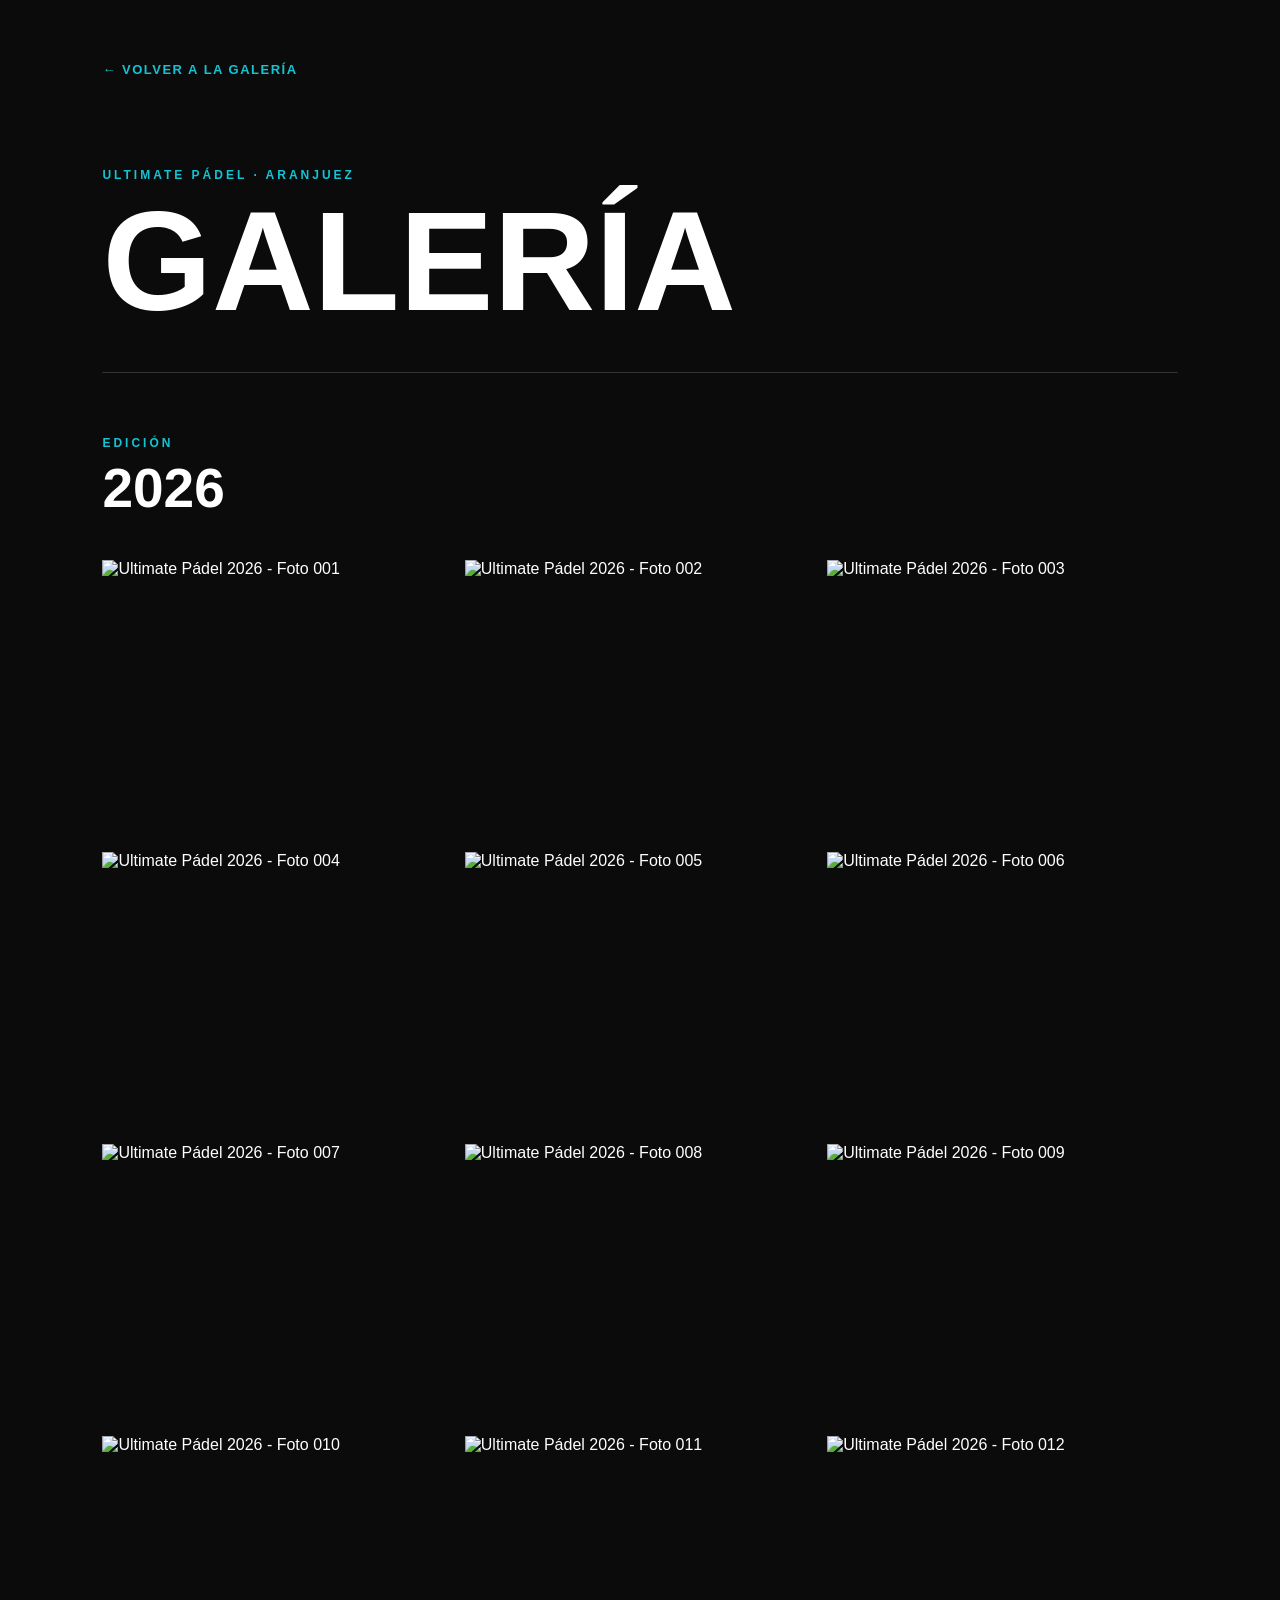
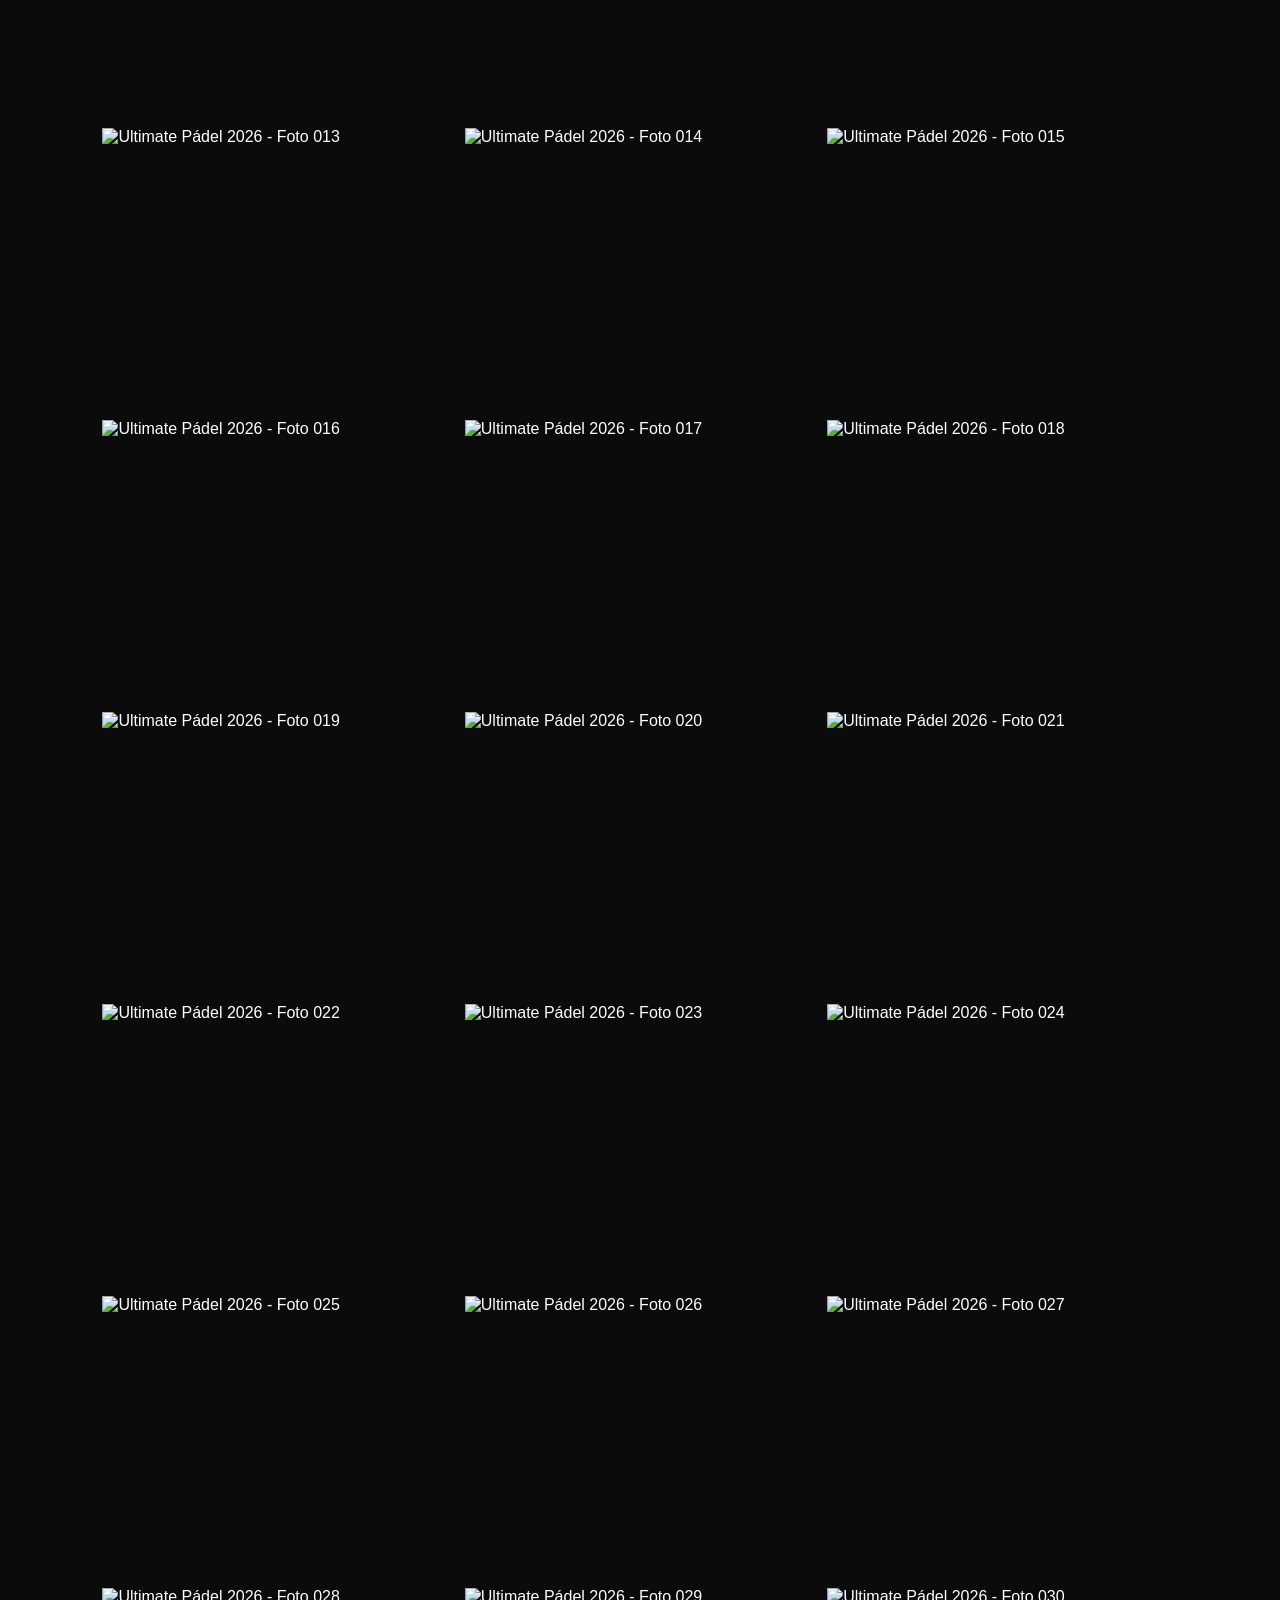
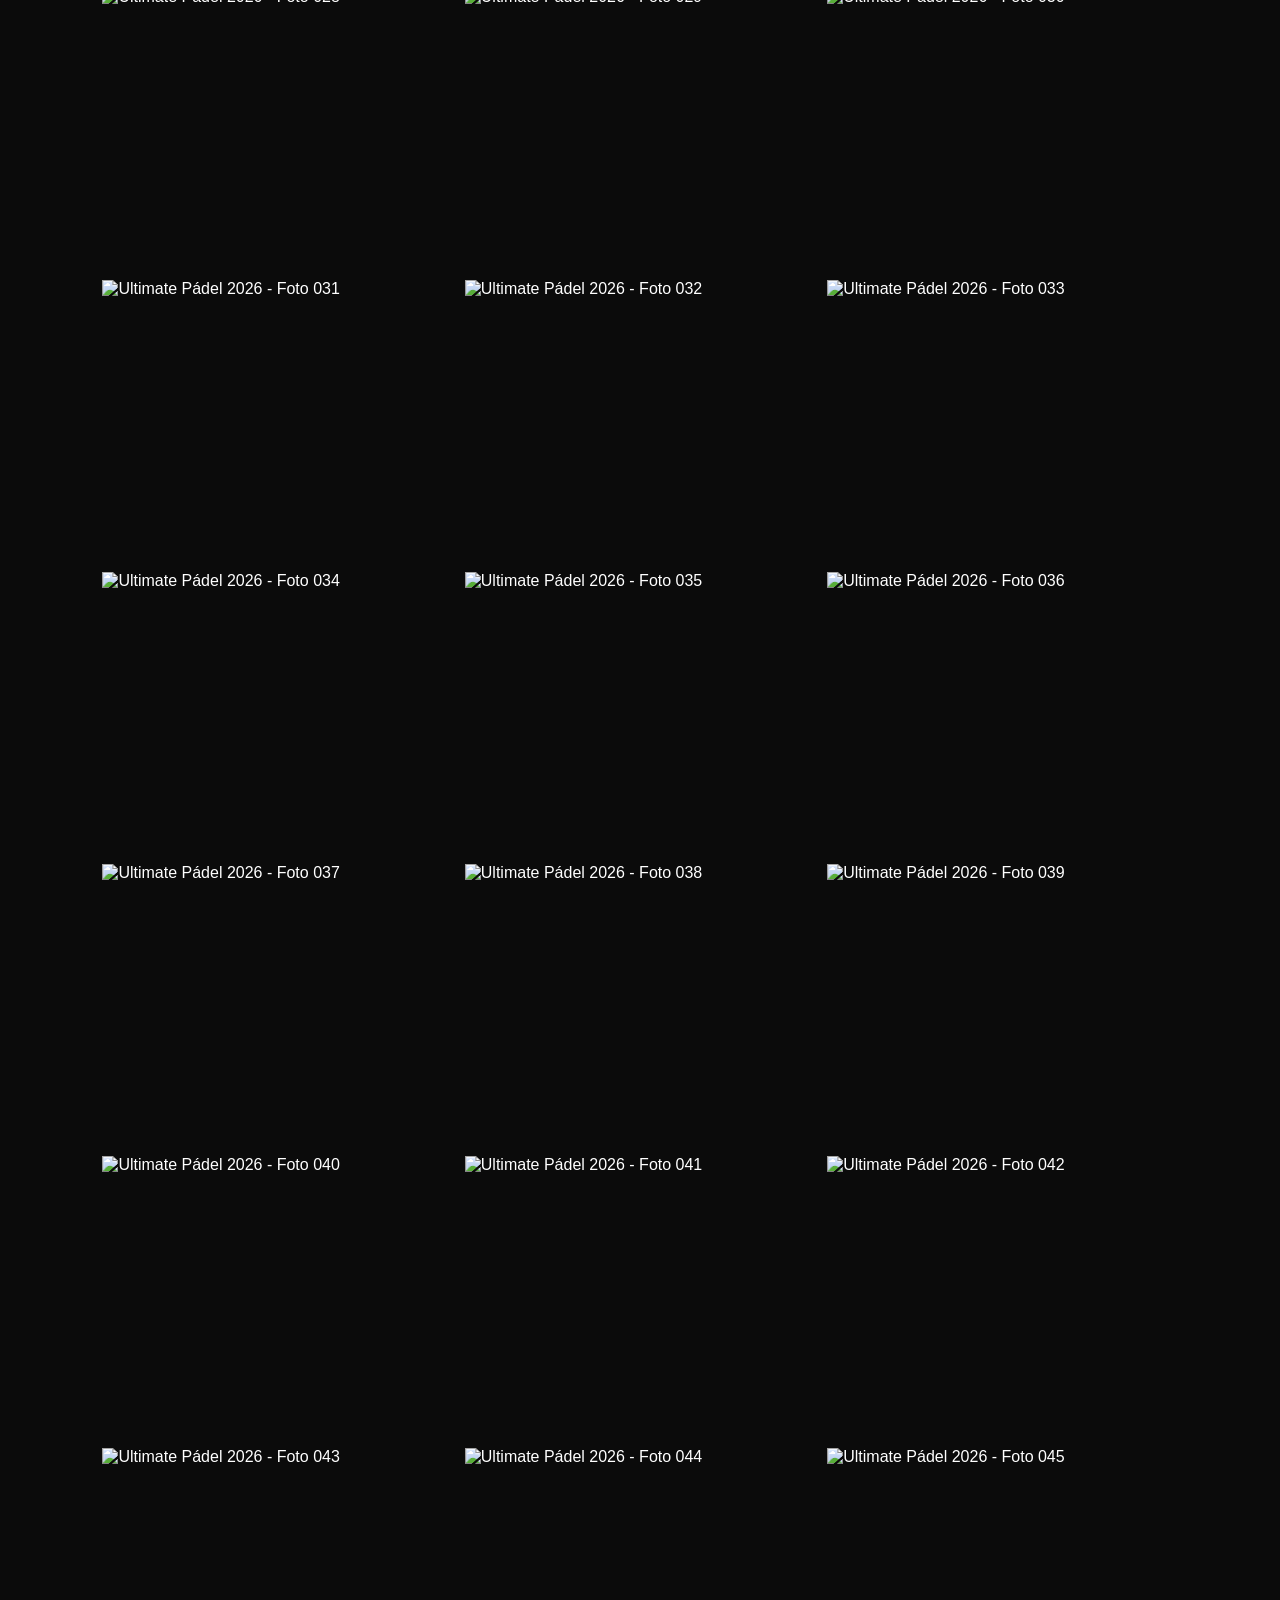
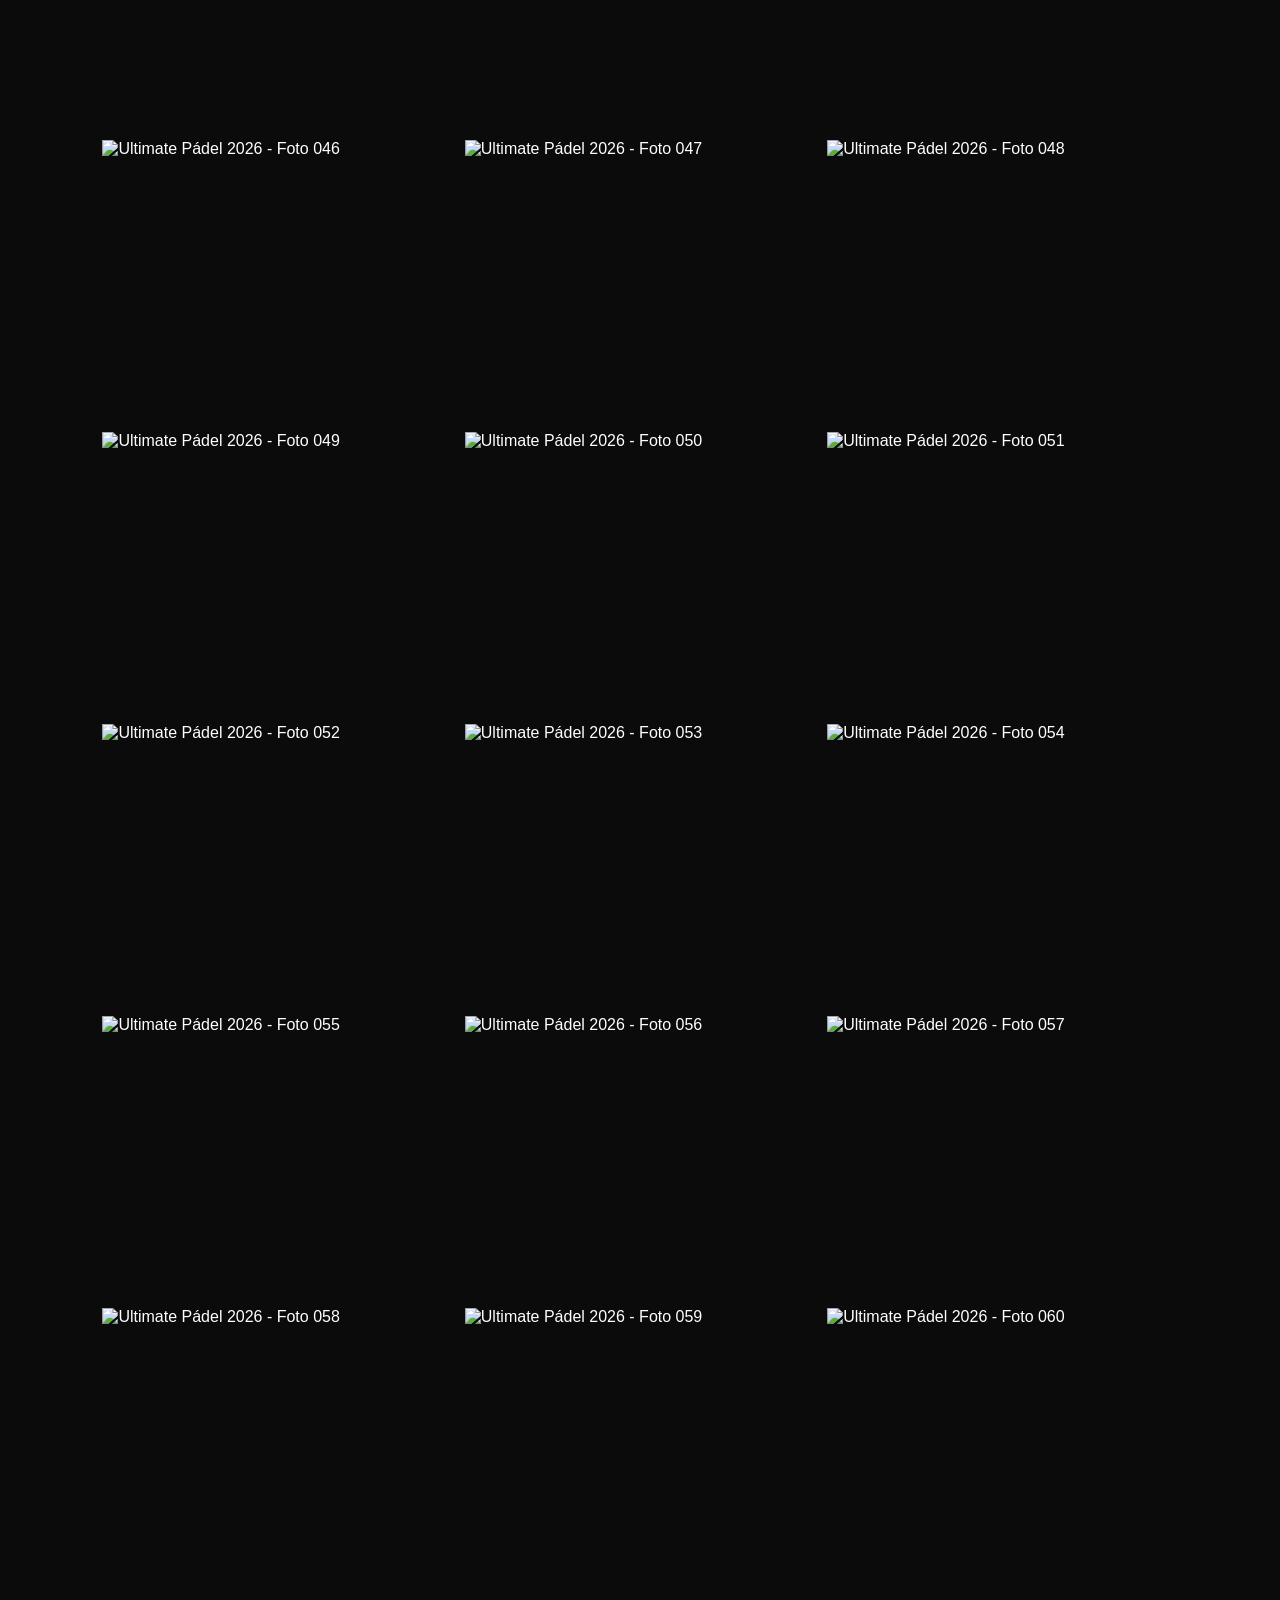
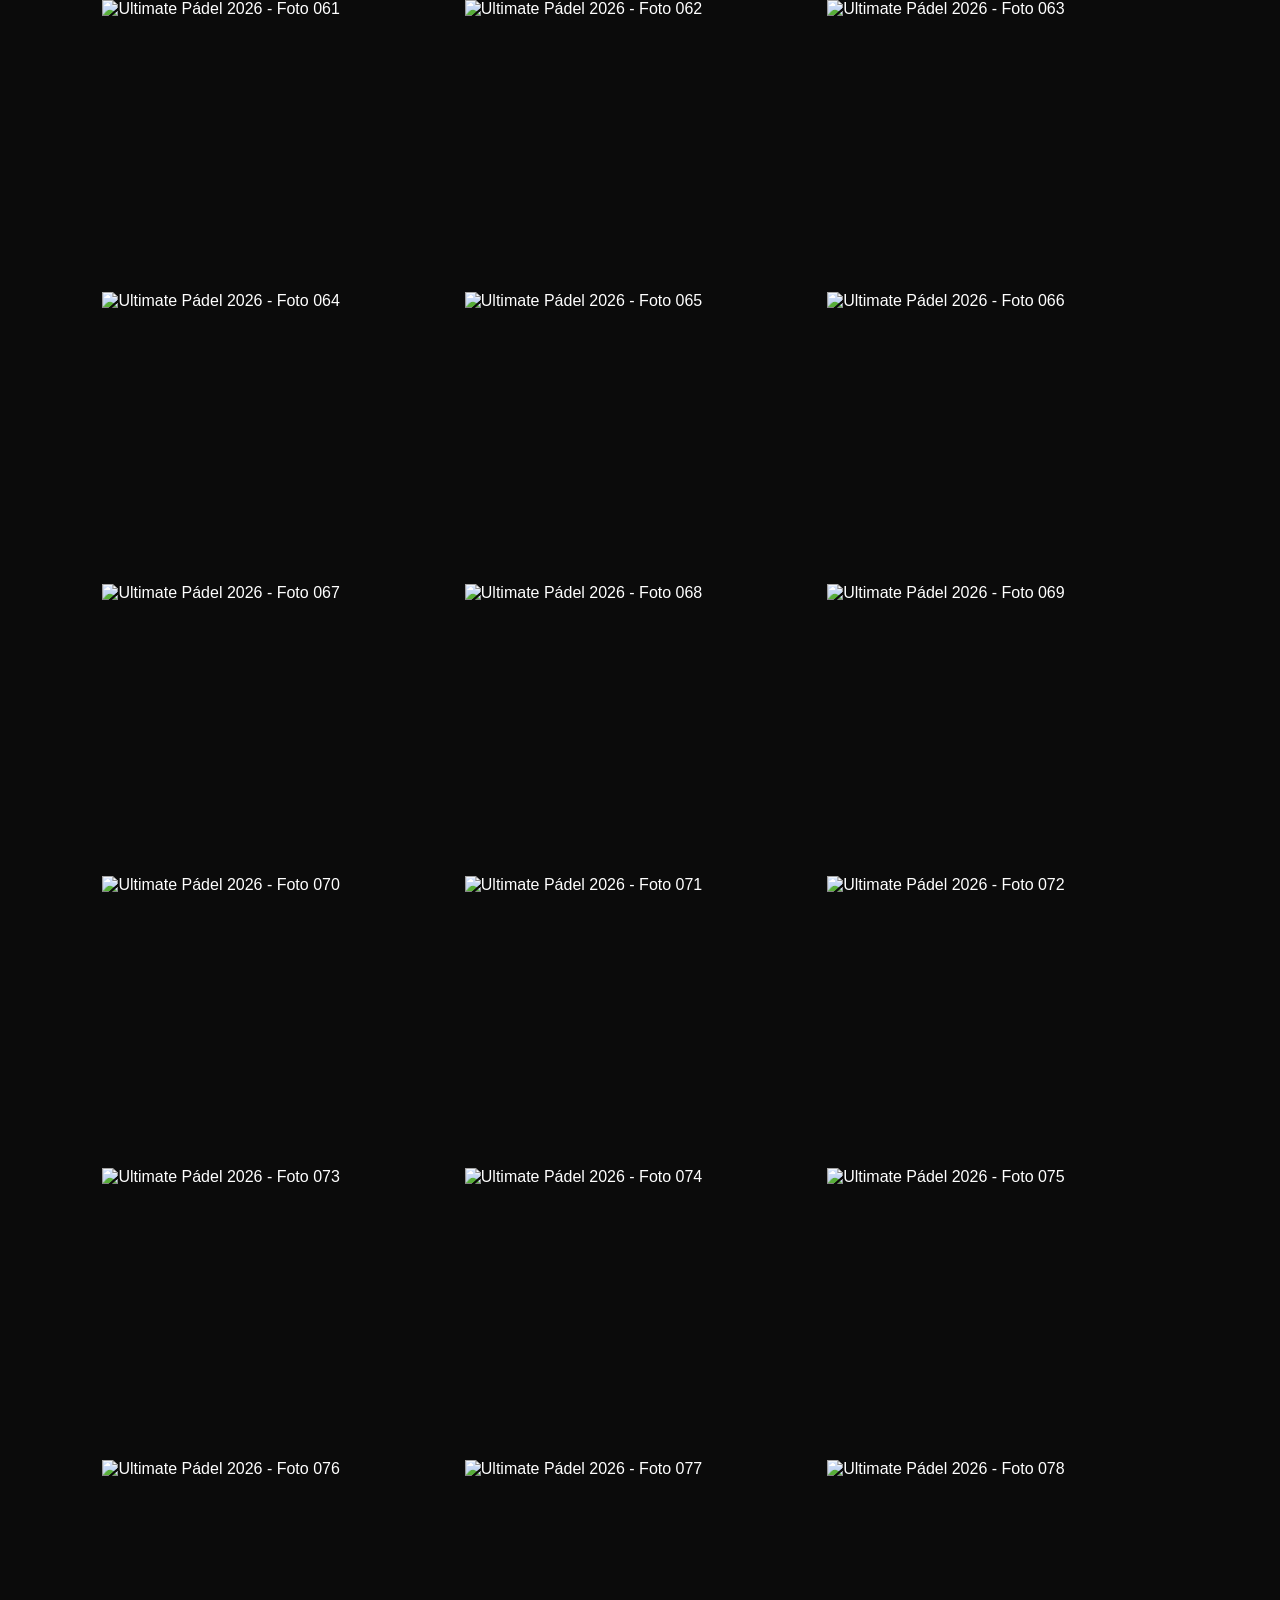
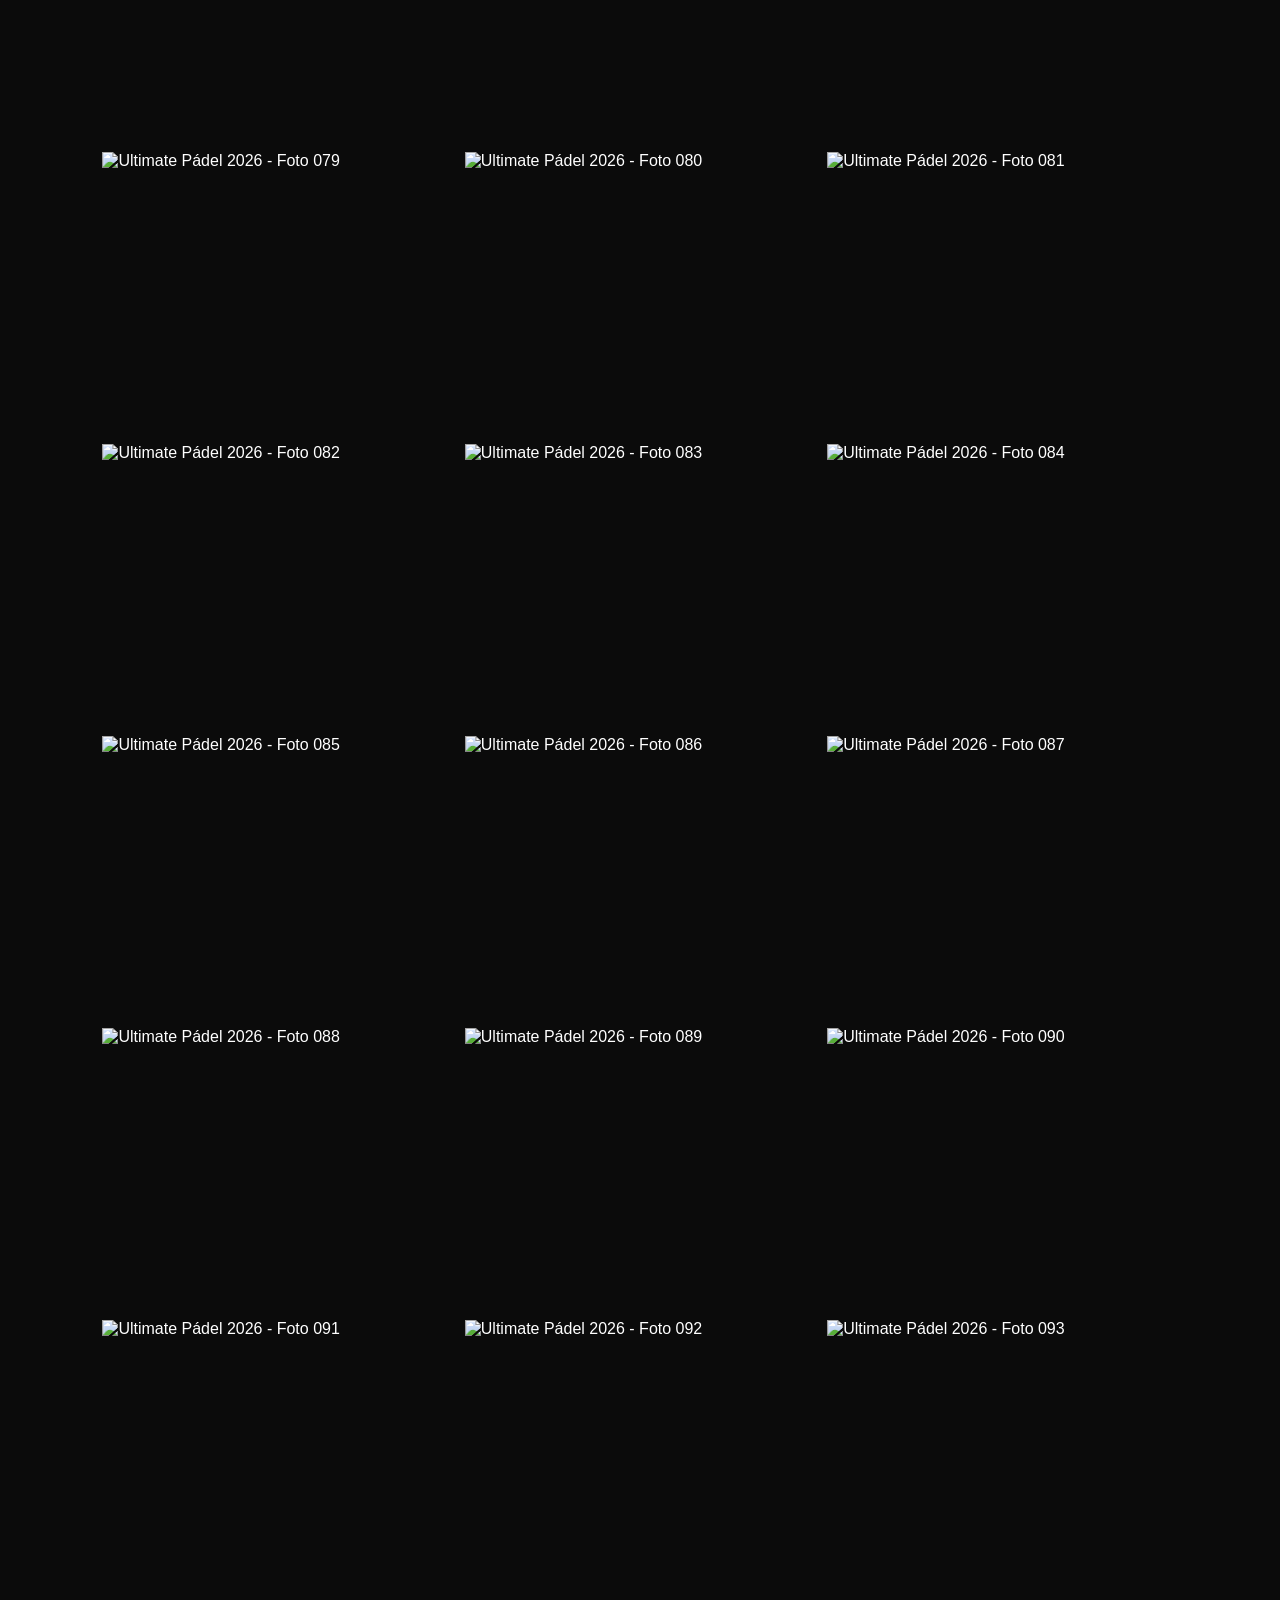
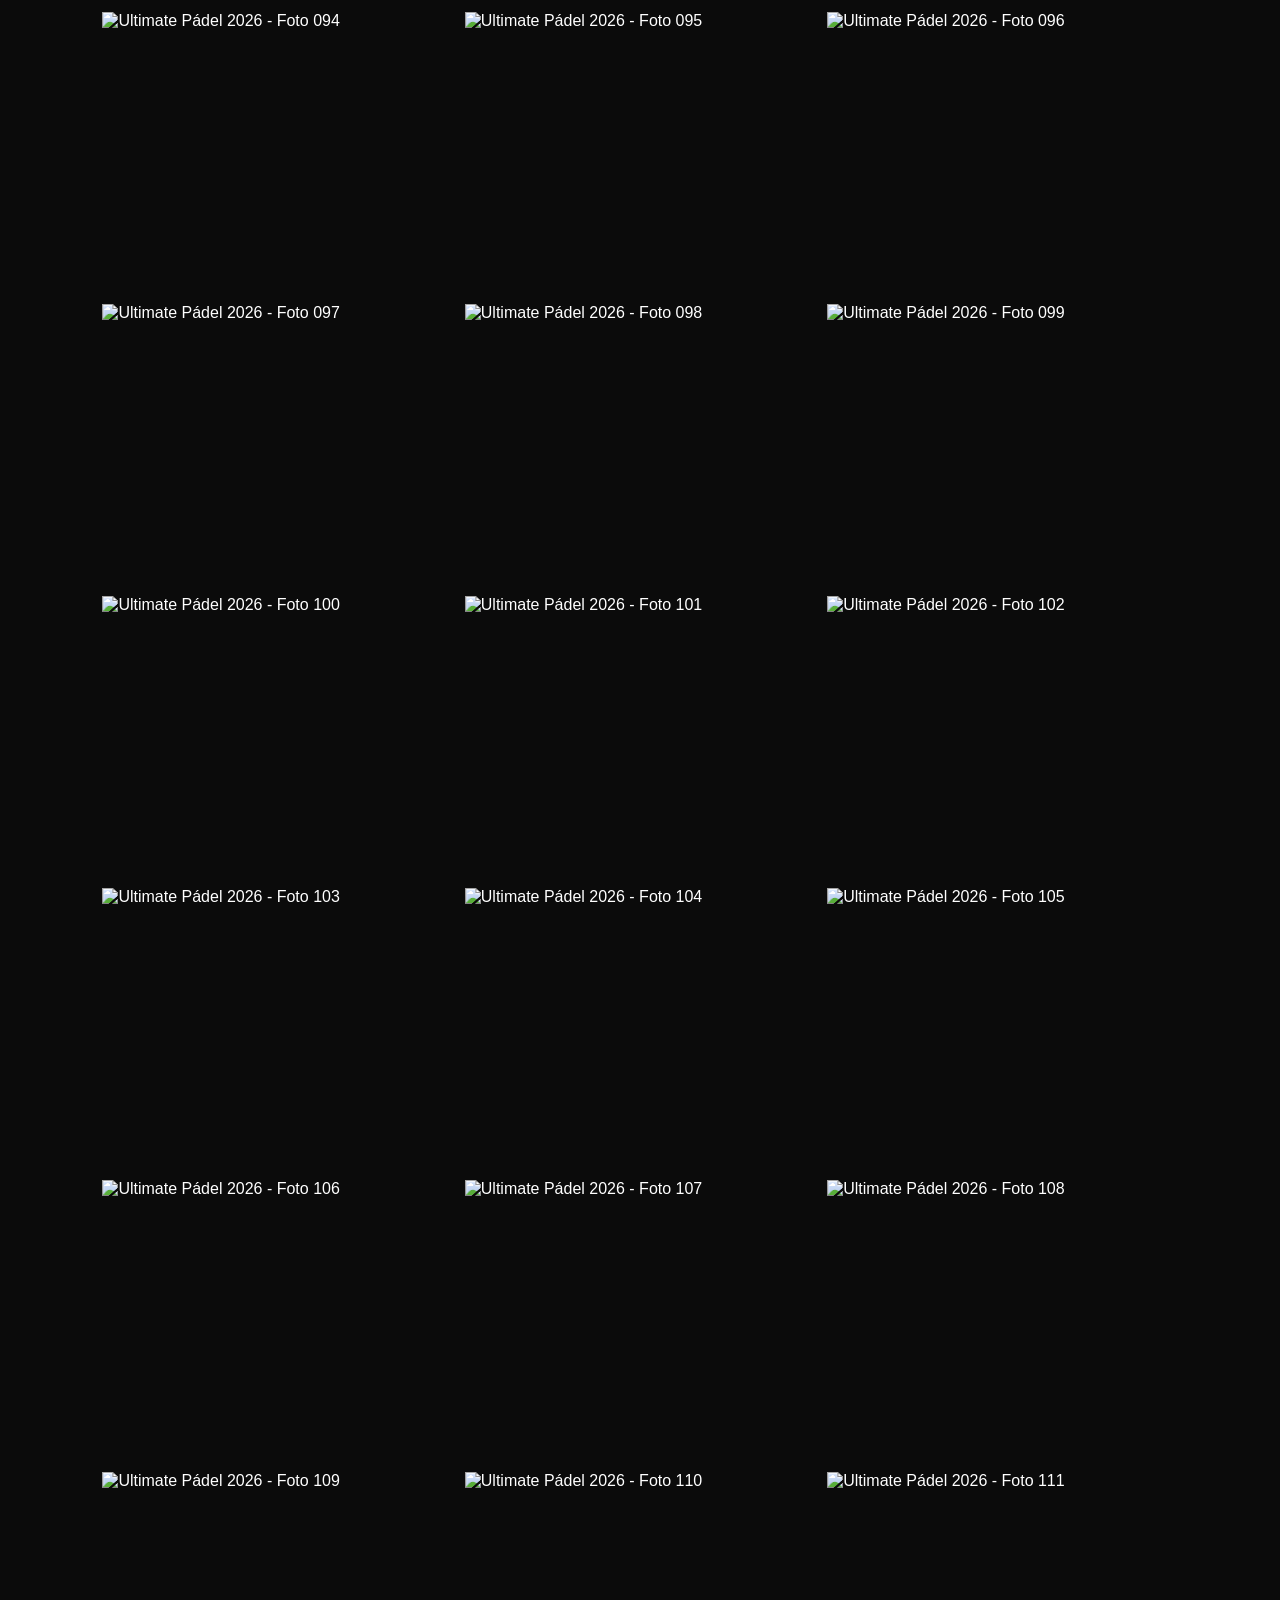
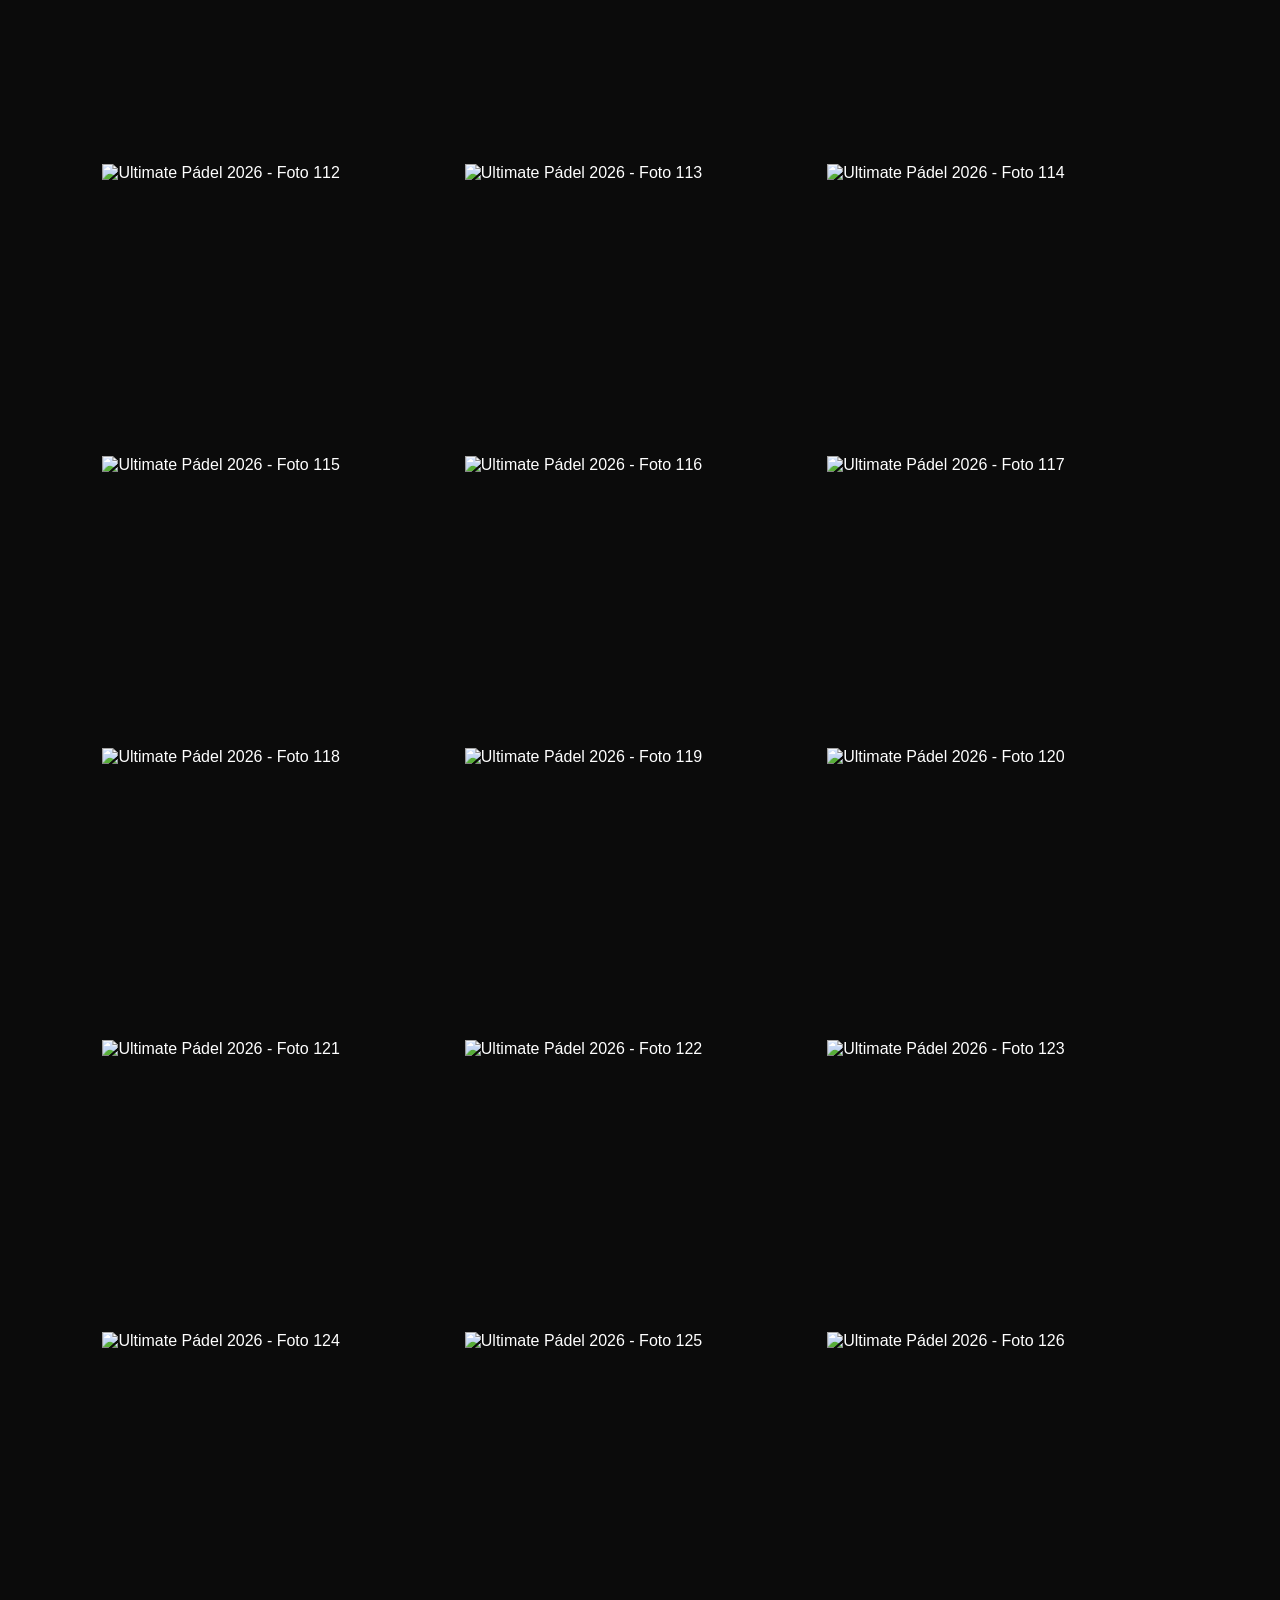
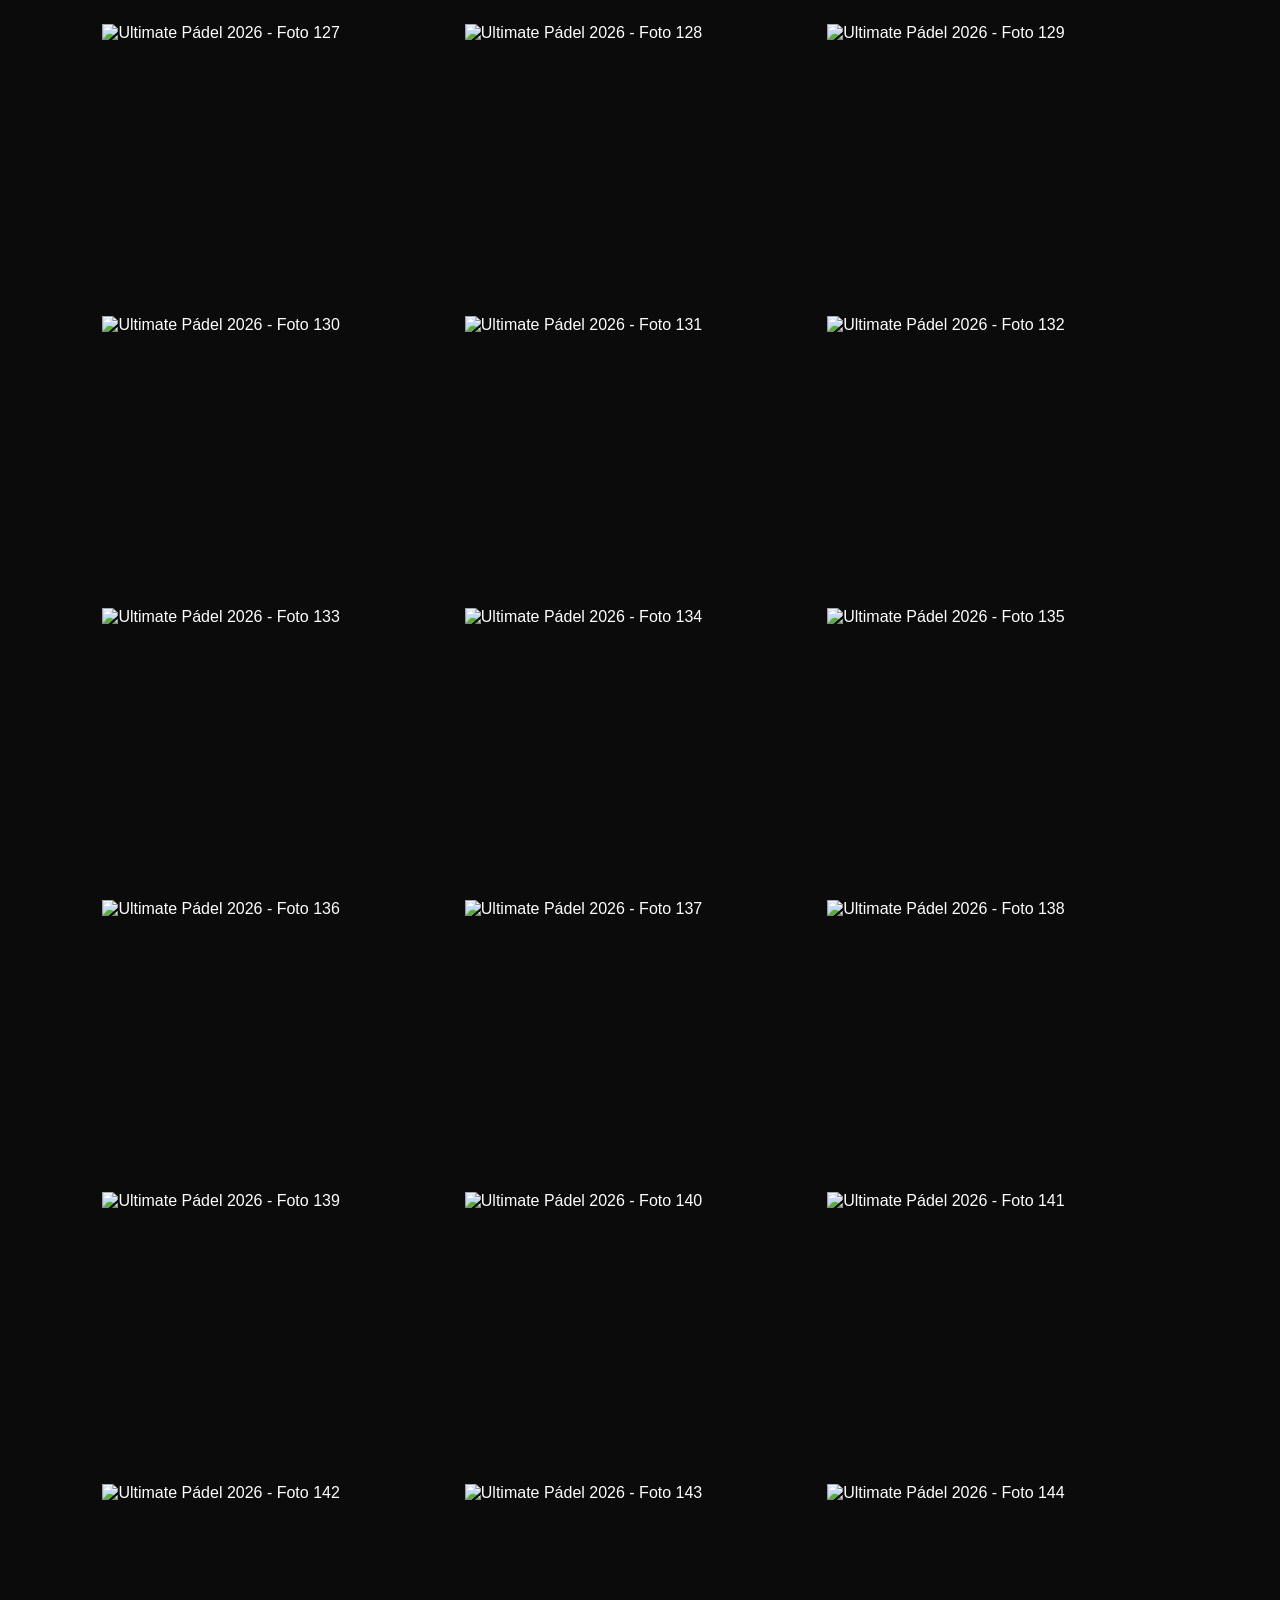
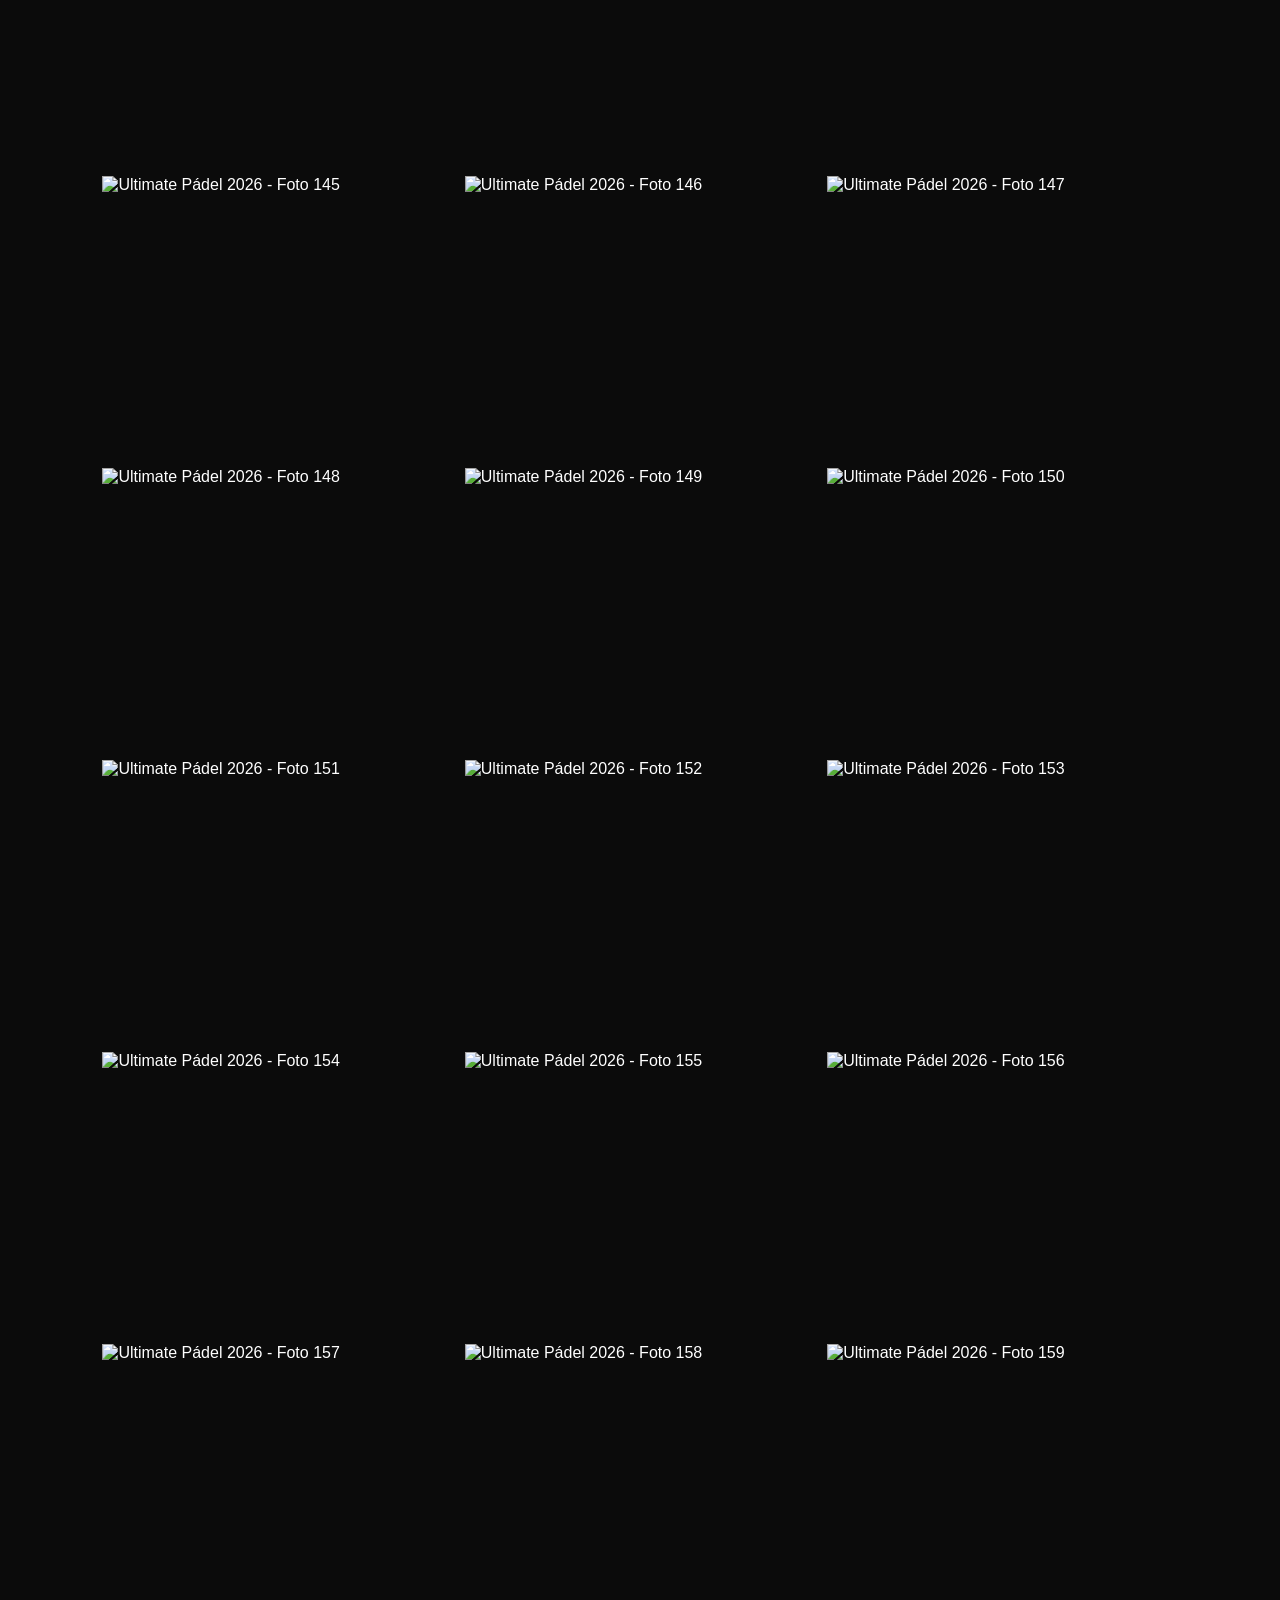
==== galeria.html @ c3786637 "Add files via upload" ====
<!DOCTYPE html>
<html lang="es">

<head>
	<meta charset="UTF-8">
	<meta name="viewport" content="width=device-width, initial-scale=1.0">
	<title>Galería | Ultimate Pádel</title>
	<link rel="stylesheet" href="style.css">
</head>

<body>

	<section class="gallery-page">

		<a href="index.html#galeria" class="gallery-back">
			← VOLVER A LA GALERÍA
		</a>

		<div class="gallery-page-header">
			<p>ULTIMATE PÁDEL · ARANJUEZ</p>
			<h1>GALERÍA</h1>
		</div>

		<div class="gallery-edition">
			<span>EDICIÓN</span>
			<h2>2026</h2>
		</div>
<div class="gallery-full-grid" id="gallery-full-grid"></div>

</div>
	</section>
<div class="lightbox" id="lightbox">
    <span class="lightbox-close">&times;</span>
    <button class="lightbox-prev">‹</button>
    <img id="lightbox-img" src="" alt="Ultimate Pádel">
    <button class="lightbox-next">›</button>
</div>
<script>
	const galleryGrid = document.getElementById("gallery-full-grid");

for (let i = 1; i <= 258; i++) {
	if (i === 253) continue;
    const numero = String(i).padStart(3, "0");

    const foto = document.createElement("div");
    foto.className = "gallery-full-photo";

    foto.innerHTML = `
        <img src="images/galeria-2026/UP-${numero}.jpg"
             alt="Ultimate Pádel 2026 - Foto ${numero}">
    `;

    galleryGrid.appendChild(foto);
}
    const lightbox = document.getElementById("lightbox");
    const lightboxImg = document.getElementById("lightbox-img");
    const galleryImages = document.querySelectorAll(".gallery-full-photo img");
    const closeLightbox = document.querySelector(".lightbox-close");
const prevButton = document.querySelector(".lightbox-prev");
const nextButton = document.querySelector(".lightbox-next");
let currentIndex = 0;
    galleryImages.forEach((img, index) => {
    img.addEventListener("click", () => {
        currentIndex = index;
        lightboxImg.src = img.src;
        lightbox.style.display = "flex";
    });
});

prevButton.addEventListener("click", () => {
    currentIndex = (currentIndex - 1 + galleryImages.length) % galleryImages.length;
    lightboxImg.src = galleryImages[currentIndex].src;
});

nextButton.addEventListener("click", () => {
    currentIndex = (currentIndex + 1) % galleryImages.length;
    lightboxImg.src = galleryImages[currentIndex].src;
});

    closeLightbox.addEventListener("click", () => {
        lightbox.style.display = "none";
    });

    lightbox.addEventListener("click", (e) => {
        if (e.target === lightbox) {
            lightbox.style.display = "none";
        }
    });
	document.addEventListener("keydown", (e) => {
    if (lightbox.style.display !== "flex") return;

    if (e.key === "ArrowLeft") {
        currentIndex = (currentIndex - 1 + galleryImages.length) % galleryImages.length;
        lightboxImg.src = galleryImages[currentIndex].src;
    }

    if (e.key === "ArrowRight") {
        currentIndex = (currentIndex + 1) % galleryImages.length;
        lightboxImg.src = galleryImages[currentIndex].src;
    }

    if (e.key === "Escape") {
        lightbox.style.display = "none";
    }
});
</script>
</body>
</html>
---- style.css ----
* {
	margin: 0;
	padding: 0;
	box-sizing: border-box;
}

html {
	scroll-behavior: smooth;
}

body {
	font-family: Arial, Helvetica, sans-serif;
	background: #0b0b0b;
	color: white;
}

/* MENÚ */

.navbar {
	position: absolute;
	top: 0;
	left: 0;
	width: 100%;
	height: 90px;

	display: flex;
	align-items: center;
	justify-content: space-between;

	padding: 0 6%;

	z-index: 10;
}

.brand img {
    width: 260px;
    height: auto;
    display: block;
    transform: translateY(17px);
}

nav {
	display: flex;
	align-items: center;
	gap: 30px;
}

nav a {
	color: white;
	text-decoration: none;
	font-size: 14px;
	font-weight: 600;
	transition: 0.25s;
}

nav a:hover {
	color: #13c4d4;
}

/* PORTADA */

.hero {
	min-height: 100vh;

	display: flex;
	align-items: center;

	padding: 120px 8% 70px;

background:
    linear-gradient(
        90deg,
        rgba(0,0,0,0.96) 0%,
        rgba(0,0,0,0.85) 35%,
        rgba(0,0,0,0.35) 65%,
        rgba(0,0,0,0.10) 100%
    ),
    url("images/UP-027.jpg");

background-size: cover;
background-position: center 15%;
background-repeat: no-repeat;

}

.hero-content {
	max-width: 850px;
}

.edition {
	color: #13c4d4;
	font-size: 15px;
	font-weight: 800;
	letter-spacing: 4px;

	margin-bottom: 25px;
}

.hero h1 {
	font-size: clamp(60px, 7vw, 105px);
	line-height: 0.88;

	font-weight: 900;
	letter-spacing: -5px;

	margin-bottom: 35px;
}

.subtitle {
	font-size: 21px;
	line-height: 1.5;

	color: #d9d9d9;

	max-width: 570px;

	margin-bottom: 40px;
}

/* BOTONES */

.hero-buttons {
	display: flex;
	gap: 15px;
}

.button {
	display: inline-block;

	padding: 17px 27px;

	text-decoration: none;
	font-size: 13px;
	font-weight: 800;
	letter-spacing: 1px;

	transition: 0.25s;
}

.primary {
	background: #13c4d4;
	color: #071113;
}

.primary:hover {
	background: white;
}

.secondary {
	border: 1px solid rgba(255,255,255,0.5);
	color: white;
}

.secondary:hover {
	background: white;
	color: black;
}
/* PRÓXIMO TORNEO */

.next-tournament {
    background: #13c4d4;
    color: #071113;

    padding: 100px 8%;

    display: grid;
    grid-template-columns: 1.2fr 1fr;
    gap: 100px;
    align-items: end;
}

.section-label {
    font-size: 14px;
    font-weight: 800;
    letter-spacing: 4px;
    margin-bottom: 20px;
}

.tournament-heading h2 {
    font-size: clamp(50px, 5vw, 80px);
    line-height: 0.9;
    letter-spacing: -4px;
    font-weight: 900;
}

.tournament-info {
    border-top: 2px solid #071113;
}

.info-item {
    padding: 22px 0;
    border-bottom: 1px solid rgba(7, 17, 19, 0.35);

    display: flex;
    justify-content: space-between;
    gap: 30px;
}

.info-item span {
    font-size: 12px;
    font-weight: 800;
    letter-spacing: 2px;
}

.info-item strong {
    font-size: 15px;
    text-align: right;
}

.tournament-button {
    margin-top: 30px;
    background: #071113;
    color: white;
}

.tournament-button:hover {
    background: white;
    color: #071113;
}
/* EL TORNEO */

.about {
    background: #0b0b0b;
    color: white;

    padding: 110px 8%;

    display: grid;
    grid-template-columns: 180px 1fr;
    gap: 60px;
}

.about-number {
    border-top: 1px solid #444;
    padding-top: 20px;
}

.about-number span {
    color: #13c4d4;
    font-size: 14px;
    font-weight: 800;
    letter-spacing: 2px;
}

.about-content {
    max-width: 1050px;
}

.about-label {
    color: #13c4d4;
    font-size: 14px;
    font-weight: 800;
    letter-spacing: 4px;
    margin-bottom: 25px;
}

.about-content h2 {
    font-size: clamp(55px, 7vw, 105px);
    line-height: 0.88;
    letter-spacing: -4px;
    font-weight: 900;
    margin-bottom: 45px;
}

.about-text {
    max-width: 650px;
    font-size: 20px;
    line-height: 1.6;
    color: #bdbdbd;
}
/* CATEGORÍAS */

.categories {
    background: #f2f2f2;
    color: #0b0b0b;
    padding: 110px 8%;
}

.categories-header {
    max-width: 1100px;
}

.categories .section-label {
    color: #13c4d4;
    margin-bottom: 25px;
}

.categories-header h2 {
    font-size: clamp(55px, 7vw, 105px);
    line-height: 0.9;
    letter-spacing: -4px;
    font-weight: 900;
}
.category-grid {
    display: grid;
    grid-template-columns: repeat(3, 1fr);
    margin-top: 70px;
    border-top: 1px solid #bdbdbd;
}

.category-card {
    min-height: 280px;
    padding: 30px;

    display: flex;
    flex-direction: column;
    justify-content: space-between;

    border-right: 1px solid #bdbdbd;

    transition: 0.3s ease;
}

.category-card:first-child {
    border-left: 1px solid #bdbdbd;
}

.category-card > span {
    font-size: 13px;
    font-weight: 800;
    color: #13c4d4;
}

.category-card h3 {
    font-size: clamp(38px, 4vw, 65px);
    font-weight: 900;
    letter-spacing: -2px;
}

.category-card p {
    font-size: 12px;
    font-weight: 800;
    letter-spacing: 2px;
    color: #777;
}

.category-card:hover {
    background: #13c4d4;
    color: #071113;
    transform: translateY(-8px);
}

.category-card:hover > span,
.category-card:hover p {
    color: #071113;
}
.category-image {
    width: 100%;
    height: 260px;
    overflow: hidden;
    margin: 25px 0;
}

.category-image img {
    width: 100%;
    height: 100%;
    object-fit: cover;
    display: block;
    transition: transform 0.4s ease;
}

.category-card:hover .category-image img {
    transform: scale(1.05);
}
/* FORMATO DEL TORNEO */

.format {
    background: #0b0b0b;
    color: white;
    padding: 110px 8%;
}

.format-header {
    margin-bottom: 70px;
}

.format .section-label {
    color: #13c4d4;
    margin-bottom: 25px;
}

.format-header h2 {
    font-size: clamp(55px, 6vw, 95px);
    line-height: 0.9;
    letter-spacing: -4px;
    font-weight: 900;
}

.format-steps {
    display: grid;
    grid-template-columns: repeat(4, 1fr);
    border-top: 1px solid #444;
}

.format-step {
    min-height: 280px;
    padding: 30px 25px;
    border-right: 1px solid #444;
}

.format-step:first-child {
    border-left: 1px solid #444;
}

.format-step > span {
    display: block;
    color: #13c4d4;
    font-size: 13px;
    font-weight: 800;
    margin-bottom: 80px;
}

.format-step h3 {
    font-size: 25px;
    font-weight: 900;
    margin-bottom: 18px;
}

.format-step p {
    color: #aaa;
    font-size: 15px;
    line-height: 1.6;
    max-width: 250px;
}

.format-step {
    transition: 0.3s ease;
}

.format-step:hover {
    background: #13c4d4;
    color: #071113;
}

.format-step:hover > span,
.format-step:hover p {
    color: #071113;
}
/* GALERÍA */

.gallery {
    background: #13c4d4;
    color: #071113;
    padding: 110px 8%;
}

.gallery-header {
    max-width: 1100px;
    margin-bottom: 70px;
}

.gallery .section-label {
    color: #071113;
    margin-bottom: 25px;
}

.gallery-header h2 {
    font-size: clamp(55px, 7vw, 105px);
    line-height: 0.9;
    letter-spacing: -4px;
    font-weight: 900;
}
.gallery-grid {
    display: grid;
    grid-template-columns: repeat(4, 1fr);
    grid-template-rows: 280px 280px;
    gap: 12px;
}

.gallery-photo {
    overflow: hidden;
}

.gallery-photo-main {
    grid-column: span 2;
    grid-row: span 2;
}

.gallery-photo img {
    width: 100%;
    height: 100%;
    object-fit: cover;
    display: block;
    transition: transform 0.5s ease;
}

.gallery-photo:hover img {
    transform: scale(1.04);
}
.gallery-photo:nth-child(1) img {
    object-position: 60% 20%;
}
.gallery-more {
    display: flex;
    justify-content: flex-end;
    margin-top: 30px;
}

.gallery-more a {
    color: white;
    text-decoration: none;
    font-size: 14px;
    font-weight: 800;
    letter-spacing: 1.5px;
    border-bottom: 2px solid #13c4d4;
    padding-bottom: 6px;
    transition: 0.3s ease;
}

.gallery-more a:hover {
    color: #13c4d4;
}
/* RESULTADOS */

.results {
    background: #f2f2f2;
    color: #0b0b0b;
    padding: 110px 8%;
}

.results-header {
    max-width: 1100px;
}

.results .section-label {
    color: #13c4d4;
    margin-bottom: 25px;
}

.results-header h2 {
    font-size: clamp(55px, 7vw, 105px);
    line-height: 0.9;
    letter-spacing: -4px;
    font-weight: 900;
}
.edition-list {
    margin-top: 70px;
    border-top: 1px solid #bdbdbd;
}

.edition-card {
    min-height: 150px;
    padding: 30px;

    display: grid;
    grid-template-columns: 180px 1fr 80px;
    align-items: center;

    border-bottom: 1px solid #bdbdbd;
    transition: 0.3s ease;
    cursor: pointer;
}

.edition-year {
    color: #13c4d4;
    font-size: 18px;
    font-weight: 900;
}

.edition-name h3 {
    font-size: 32px;
    font-weight: 900;
    margin-bottom: 6px;
}

.edition-name p {
    font-size: 12px;
    font-weight: 800;
    letter-spacing: 2px;
    color: #777;
}

.edition-arrow {
    font-size: 40px;
    text-align: right;
    transition: 0.3s ease;
}

.edition-card:hover {
    background: #13c4d4;
}

.edition-card:hover .edition-year,
.edition-card:hover .edition-name p {
    color: #071113;
}

.edition-card:hover .edition-arrow {
    transform: translateX(8px);
}
/* PATROCINADORES */

.sponsors {
    background: #0b0b0b;
    color: white;
    padding: 110px 8%;
}

.sponsors-header {
    max-width: 1100px;
}

.sponsors .section-label {
    color: #13c4d4;
    margin-bottom: 25px;
}

.sponsors-header h2 {
    font-size: clamp(55px, 7vw, 105px);
    line-height: 0.9;
    letter-spacing: -4px;
    font-weight: 900;
}
/* CONTACTO */

.contact {
    background: #13c4d4;
    color: #071113;
    padding: 110px 8% 40px;
}

.contact-content {
    margin-bottom: 120px;
}

.contact .section-label {
    color: #071113;
    margin-bottom: 25px;
}

.contact-content h2 {
    font-size: clamp(65px, 9vw, 135px);
    line-height: 0.85;
    letter-spacing: -5px;
    font-weight: 900;
    margin-bottom: 60px;
}

.contact-links {
    display: flex;
    gap: 50px;
}

.contact-links a {
    color: #071113;
    text-decoration: none;
    font-size: 18px;
    font-weight: 900;
    padding-bottom: 8px;
    border-bottom: 2px solid #071113;
    transition: 0.3s ease;
}

.contact-links a:hover {
    color: white;
    border-color: white;
}

.contact-footer {
    padding-top: 25px;
    border-top: 1px solid rgba(7, 17, 19, 0.4);

    display: flex;
    justify-content: space-between;

    font-size: 12px;
    font-weight: 800;
    letter-spacing: 2px;
}
.sponsors-grid {
    display: grid;
    grid-template-columns: repeat(4, 1fr);
    margin-top: 70px;
    border-top: 1px solid #333;
    border-left: 1px solid #333;
}

.sponsor-logo {
    height: 190px;
overflow: hidden;
    display: flex;
    align-items: center;
    justify-content: center;

    padding: 35px;

    border-right: 1px solid #333;
    border-bottom: 1px solid #333;

    transition: 0.3s ease;
	cursor: pointer;
}

.sponsor-logo img {
    width: 100%;
    height: 600px;
    object-fit: contain;
    display: block;
}
.sponsor-logo a {
    width: 100%;
    display: flex;
    justify-content: center;
    align-items: center;
}
.sponsor-alsacor img,
.sponsor-fysol img,
.sponsor-marqueta img,
.sponsor-studio360 img {
    transform: scale(1.3);
}
.sponsor-bdp img {
    width: 75%;
}

.sponsor-autosae img {
    width: 65%;
}

.sponsor-logo:hover {
    background: #161616;
    transform: translateY(-5px);
	cursor: pointer;
}
/* PÁGINA PATROCINADOR */
.sponsor-page {
    min-height: 100vh;
    background: #0b0b0b;
    color: white;
    padding: 60px 8% 100px;
}

.sponsor-back {
    color: #13c4d4;
    text-decoration: none;
    font-size: 12px;
    font-weight: 800;
    letter-spacing: 2px;
}

.sponsor-page-header {
    margin-top: 70px;
    border-top: 1px solid #333;
    padding-top: 35px;
    position: relative;
    min-height: 580px;
}

.sponsor-page-header .section-label {
    color: #13c4d4;
}

.sponsor-page-logo {
    position: absolute;
    top: 20px;
    right: 0;
    width: 320px;
    height: 120px;
    display: flex;
    align-items: center;
    justify-content: center;
}

.sponsor-page-logo img {
    width: 100%;
    height: 600px;
    object-fit: contain;
}
.sponsor-info {
    border-top: 1px solid #333;
    margin-top: 30px;
    padding-top: 50px;

    display: grid;
    grid-template-columns: 1fr 1fr;
    gap: 100px;
}

.sponsor-info-title span {
    color: #13c4d4;
    font-size: 12px;
    font-weight: 800;
    letter-spacing: 3px;
}

.sponsor-info-title h1 {
    font-size: clamp(65px, 8vw, 125px);
    line-height: 0.9;
    letter-spacing: -5px;
    font-weight: 900;
    margin-top: 20px;
}

.sponsor-info-text {
    padding-top: 35px;
    max-width: 550px;
}

.sponsor-info-text p {
    color: #bdbdbd;
    font-size: 19px;
    line-height: 1.7;
    margin-bottom: 40px;
}

.sponsor-website {
    color: white;
    text-decoration: none;
    font-size: 14px;
    font-weight: 900;
    letter-spacing: 2px;
    padding-bottom: 8px;
    border-bottom: 2px solid #13c4d4;
    transition: 0.3s ease;
}

.sponsor-website:hover {
    color: #13c4d4;
}
.sponsor-page-intro {
    margin-top: 25px;
    max-width: 760px;
}

.sponsor-page-intro h1 {
    font-size: 52px;
    line-height: 1;
    font-weight: 900;
    letter-spacing: -2px;
    margin-bottom: 25px;
}

.sponsor-page-intro p {
    font-size: 19px;
    line-height: 1.6;
    color: #bdbdbd;
    margin-bottom: 35px;
}
/* RESULTADOS 2026 */

.results-page {
    min-height: 100vh;
    background: #0b0b0b;
    color: white;
    padding: 60px 8% 100px;
}

.results-page-header {
    margin-top: 70px;
    padding-top: 35px;
    border-top: 1px solid #333;
}

.results-page-header .section-label {
    color: #13c4d4;
}

.results-page-header h1 {
    font-size: clamp(70px, 8vw, 125px);
    line-height: .88;
    letter-spacing: -5px;
    font-weight: 900;
    margin: 25px 0 30px;
}

.results-page-description {
    max-width: 600px;
    color: #bdbdbd;
    font-size: 19px;
    line-height: 1.6;
}

.results-categories {
    display: flex;
    gap: 12px;
    margin-top: 55px;
}

.result-category {
    background: transparent;
    color: white;
    border: 1px solid #444;
    padding: 14px 28px;
    font-weight: 900;
    letter-spacing: 1px;
    cursor: pointer;
}

.result-category.active {
    background: #13c4d4;
    color: #071113;
    border-color: #13c4d4;
}
.results-view-tabs {
    display: flex;
    gap: 35px;
    margin-top: 45px;
    padding-bottom: 18px;
    border-bottom: 1px solid #333;
}

.results-view {
    background: none;
    border: none;
    color: #777;
    padding: 0 0 12px;
    font-size: 13px;
    font-weight: 900;
    letter-spacing: 1.5px;
    cursor: pointer;
}

.results-view.active {
    color: white;
    border-bottom: 3px solid #13c4d4;
}
.groups-section {
    margin-top: 70px;
}

.groups-heading span {
    color: #13c4d4;
    font-size: 12px;
    font-weight: 900;
    letter-spacing: 2px;
}

.groups-heading h2 {
    font-size: 42px;
    font-weight: 900;
    margin-top: 10px;
}

.groups-grid {
    width: 100%;
    display: grid;
    grid-template-columns: repeat(4, minmax(0, 1fr));
    gap: 18px;
    margin-top: 35px;
}

.group-card {
    border: 1px solid #333;
    background: #111;
}

.group-title {
    background: #13c4d4;
    color: #071113;
    padding: 14px 18px;
    font-size: 13px;
    font-weight: 900;
    letter-spacing: 1.5px;
}

.group-team {
    display: flex;
    align-items: center;
    gap: 15px;
    padding: 18px;
    border-bottom: 1px solid #292929;
    color: #777;
}

.group-team:last-child {
    border-bottom: none;
}

.group-team span {
    font-size: 12px;
    font-weight: 900;
    color: #666;
}

.group-team strong {
    font-size: 13px;
    line-height: 1.3;
}
.group-team strong {
    flex: 1;
}

.group-team b {
    font-size: 13px;
    font-weight: 900;
    text-align: right;
}

.group-title {
    display: flex;
    justify-content: space-between;
    align-items: center;
}
.group-team.qualified {
    color: white;
}

.group-team.qualified span {
    color: #13c4d4;
}
/* CUADRO PRINCIPAL */

.bracket-section {
    margin-top: 80px;
}

.bracket {
    display: grid;
    grid-template-columns: 1fr;
    gap: 35px;
    margin-top: 35px;
}

.bracket-round {
    display: flex;
    flex-direction: column;
}

.bracket-round h3 {
    color: #13c4d4;
    font-size: 12px;
    font-weight: 900;
    letter-spacing: 2px;
    margin-bottom: 25px;
}

.bracket-match {
    background: #111;
    border: 1px solid #333;
    margin-bottom: 22px;
}

.bracket-match div {
    padding: 14px 16px;
    font-size: 12px;
    font-weight: 800;
    border-bottom: 1px solid #292929;
}

.bracket-match div:last-child {
    border-bottom: none;
}

.bracket-match .winner {
    background: #13c4d4;
    color: #071113;
    border-left: none;
    font-weight: 900;
}

.champion-box {
    margin-top: 30px;
    background: #13c4d4;
    color: #071113;
    padding: 22px;
}

.champion-box span {
    display: block;
    font-size: 10px;
    font-weight: 900;
    letter-spacing: 2px;
    margin-bottom: 8px;
}

.champion-box strong {
    font-size: 17px;
    font-weight: 900;
}
.bracket-round:nth-child(2) .bracket-match:first-of-type {
    margin-top: 39px;
}

.bracket-round:nth-child(2) .bracket-match {
    margin-bottom: 100px;
}
.bracket-section {
    display: none;
}
.b-bajo-content {
    display: none;
}
.bracket-section-bajo {
    display: none;
    margin-top: 80px;
}
/* MÓVIL */

@media (max-width: 900px) {

	nav {
		display: none;
	}

	.navbar {
		height: 70px;
		padding: 0 25px;
	}

	.hero {
		padding: 110px 25px 60px;
	}

	.hero h1 {
		letter-spacing: -3px;
	}

	.subtitle {
		font-size: 18px;
	}

	.hero-buttons {
		flex-direction: column;
		align-items: flex-start;
	}
}
/* =========================
   GALERÍA COMPLETA
========================= */

.gallery-page {
    min-height: 100vh;
    background: #0b0b0b;
    color: white;
    padding: 60px 8% 100px;
}

.gallery-back {
    color: #13c4d4;
    text-decoration: none;
    font-size: 13px;
    font-weight: 800;
    letter-spacing: 1.5px;
}

.gallery-page-header {
    margin-top: 90px;
    padding-bottom: 50px;
    border-bottom: 1px solid #333;
}

.gallery-page-header p {
    font-size: 12px;
    font-weight: 800;
    letter-spacing: 3px;
    color: #13c4d4;
}

.gallery-page-header h1 {
    font-size: clamp(70px, 11vw, 160px);
    line-height: 0.85;
    margin: 20px 0 0;
    font-weight: 900;
}

.gallery-edition {
    margin-top: 60px;
}

.gallery-edition span {
    font-size: 12px;
    font-weight: 800;
    letter-spacing: 3px;
    color: #13c4d4;
}

.gallery-edition h2 {
    font-size: 55px;
    margin: 5px 0 0;
}
.gallery-full-grid {
    display: grid;
    grid-template-columns: repeat(3, 1fr);
    gap: 12px;
    margin-top: 40px;
}

.gallery-full-photo {
    height: 280px;
    overflow: hidden;
    cursor: pointer;
}

.gallery-full-photo img {
    width: 100%;
    height: 100%;
    object-fit: cover;
    display: block;
    transition: transform 0.4s ease;
}
.gallery-full-photo img[src*="UP-117.jpg"],
.gallery-full-photo img[src*="UP-118.jpg"] {
    object-position: center 15%;
}

.gallery-full-photo img[src*="UP-027.jpg"] {
    object-position: center 20%;
}

.gallery-full-photo:nth-child(4) img {
    object-position: center 20%;
}

.gallery-full-photo:hover img {
    transform: scale(1.04);
}
.lightbox {
    display: none;
    position: fixed;
    inset: 0;
    background: rgba(0, 0, 0, 0.95);
    z-index: 9999;
    align-items: center;
    justify-content: center;
    padding: 40px;
}

.lightbox img {
    max-width: 90vw;
    max-height: 88vh;
    object-fit: contain;
}

.lightbox-close {
    position: absolute;
    top: 25px;
    right: 35px;
    color: white;
    font-size: 45px;
    font-weight: 300;
    cursor: pointer;
    line-height: 1;
}

.lightbox-close:hover {
    color: #13c4d4;
}
.lightbox-prev,
.lightbox-next {
    position: absolute;
    top: 50%;
    transform: translateY(-50%);
    background: none;
    border: none;
    color: white;
    font-size: 70px;
    cursor: pointer;
    padding: 20px;
    z-index: 10000;
    transition: 0.3s ease;
}

.lightbox-prev {
    left: 25px;
}

.lightbox-next {
    right: 25px;
}

.lightbox-prev:hover,
.lightbox-next:hover {
    color: #13c4d4;
}
/* =========================
   VERSIÓN MÓVIL
========================= */

@media (max-width: 768px) {
nav {
    display: none;
}

header {
    padding: 18px 6%;
}

.logo img {
    max-width: 110px;
}
html,
body {
    width: 100%;
    overflow-x: hidden;
}

section {
    width: 100%;
    max-width: 100%;
}
.next-tournament {
    grid-template-columns: 1fr;
    gap: 45px;
    padding: 60px 6%;
    align-items: start;
}
.about {
    padding: 70px 6%;
    grid-template-columns: 1fr;
gap: 35px;
}
.about-content,
.about-text {
    max-width: 100%;
    width: 100%;
}
.about-content h2 {
    font-size: 38px;
    line-height: 0.9;
    letter-spacing: -2px;
}
.category-grid {
    grid-template-columns: 1fr;
}

.format-steps {
    grid-template-columns: 1fr;
}
.gallery-grid {
    grid-template-columns: 1fr 1fr;
    grid-template-rows: auto;
}
.gallery-photo:nth-child(5) img {
    object-position: 30% center;
}
.edition-card {
    grid-template-columns: 80px 1fr;
    gap: 20px;
    padding: 30px 20px;
}
.sponsors-grid {
    grid-template-columns: repeat(2, 1fr);
}

.sponsor-logo {
    height: 130px;
    padding: 20px;
}

.sponsor-logo img {
    height: 55px;
    width: 100%;
    object-fit: contain;
}
.sponsor-alsacor img,
.sponsor-fysol img,
.sponsor-marqueta img,
.sponsor-studio360 img,
.sponsor-bdp img,
.sponsor-autosae img,
.sponsor-logo img {
    width: 85%;
    height: 65px;
    transform: none;
}
.sponsor-alsacor img {
    transform: scale(4);
}
.sponsor-fysol img,
.sponsor-marqueta img,
.sponsor-studio360 img {
    transform: scale(4);
}
.sponsor-logo:nth-child(7) img,
.sponsor-logo:nth-child(8) img {
    transform: scale(3);
}
.contact h2 {
    font-size: 44px;
    line-height: 0.82;
    letter-spacing: -2px;
}
.groups-grid {
    grid-template-columns: 1fr;
    gap: 20px;
}
.results-hero h1 {
    font-size: 58px;
    letter-spacing: -3px;
}
.results-page-header h1 {
    font-size: 50px;
    letter-spacing: -3px;
}
.gallery-full-grid {
    grid-template-columns: repeat(2, 1fr);
}
.gallery-full-photo img {
    height: auto;
    aspect-ratio: auto;
    object-fit: contain;
}
.gallery-full-photo {
    height: auto;
    aspect-ratio: auto;
}

.sponsor-page-intro h1 {
    font-size: 46px;
    margin-bottom: 25px;
}
.sponsor-page-logo {
    display: none;
}
.hero {
    background:
        linear-gradient(
            90deg,
            rgba(0,0,0,0.96) 0%,
            rgba(0,0,0,0.85) 35%,
            rgba(0,0,0,0.35) 65%,
            rgba(0,0,0,0.10) 100%
        ),
        url("images/hero-movil.jpg");

    background-size: cover;
    background-position: 20% center;
    background-repeat: no-repeat;
}
.brand img {
    width: 200px;
    max-width: 200px;
}

.navbar {
    padding-left: 0px;
    padding-right: 0px;
}

.brand {
    margin-right: auto;
}
}
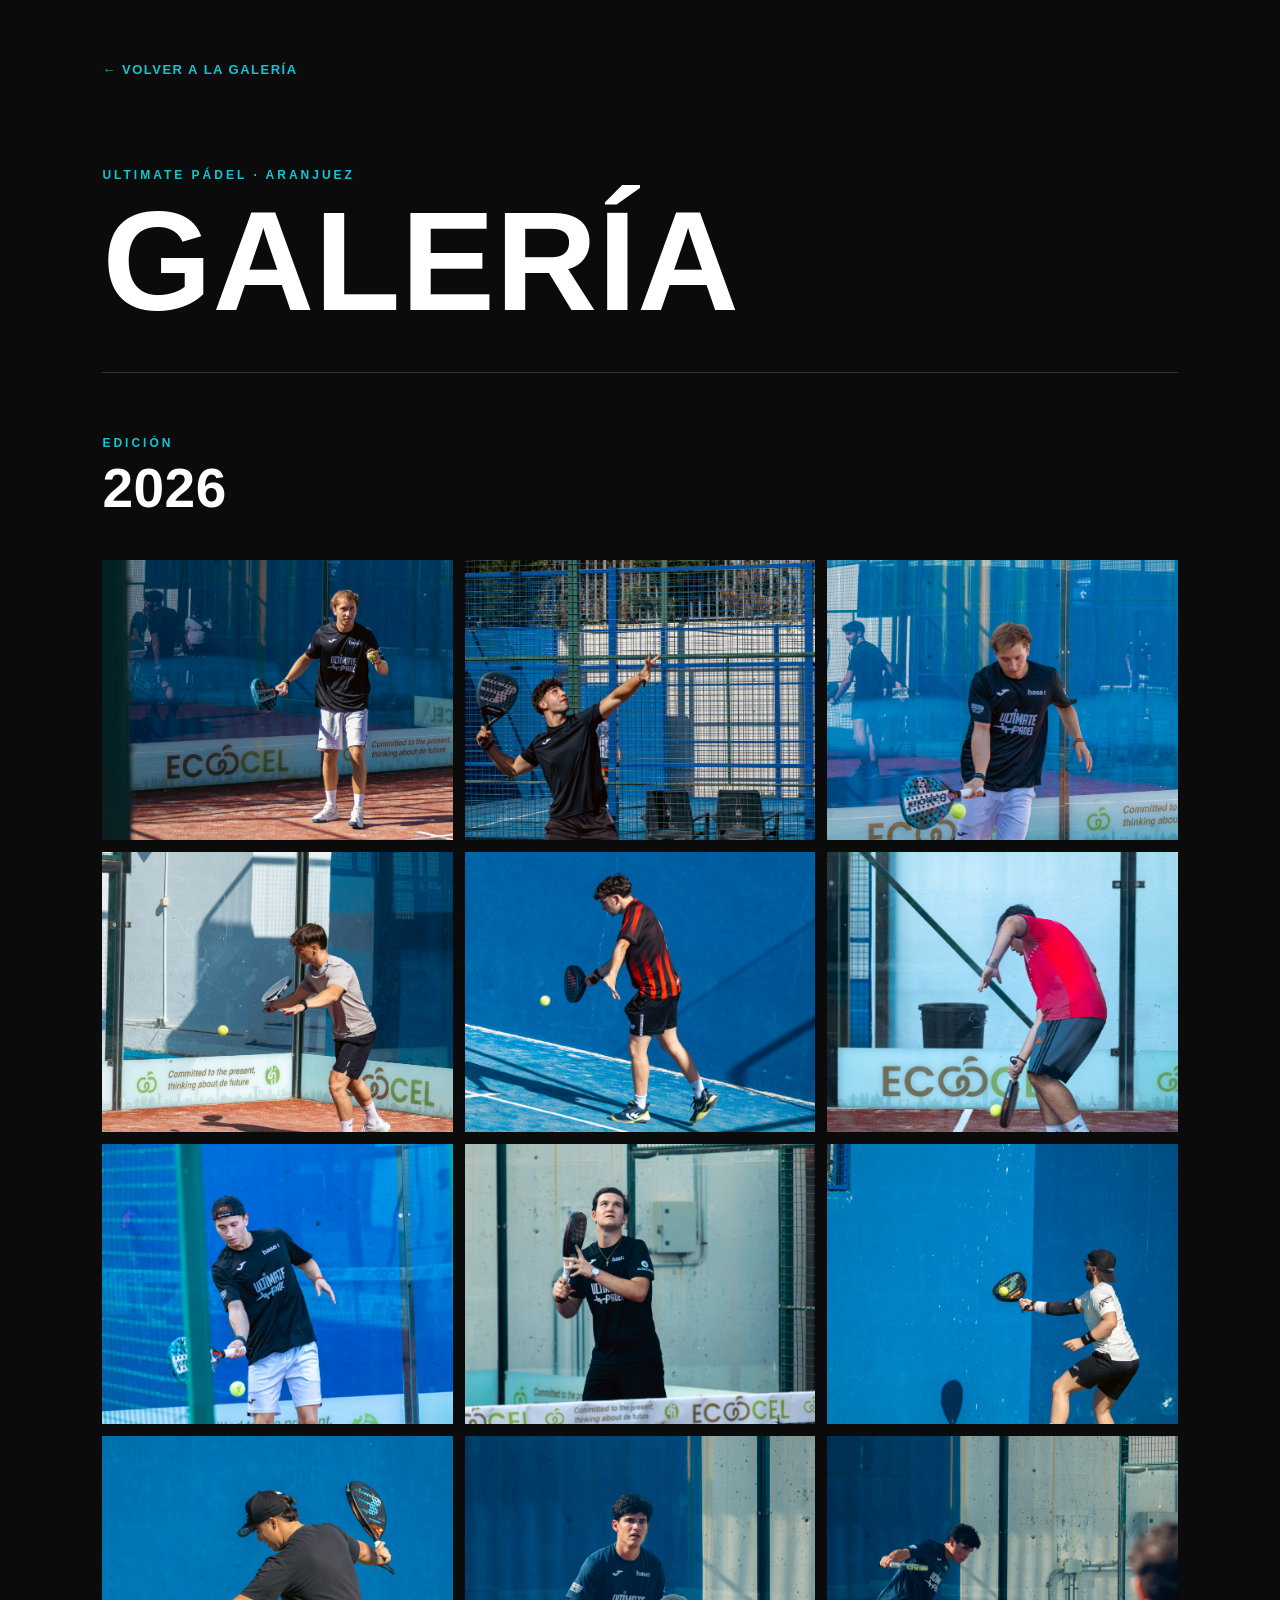
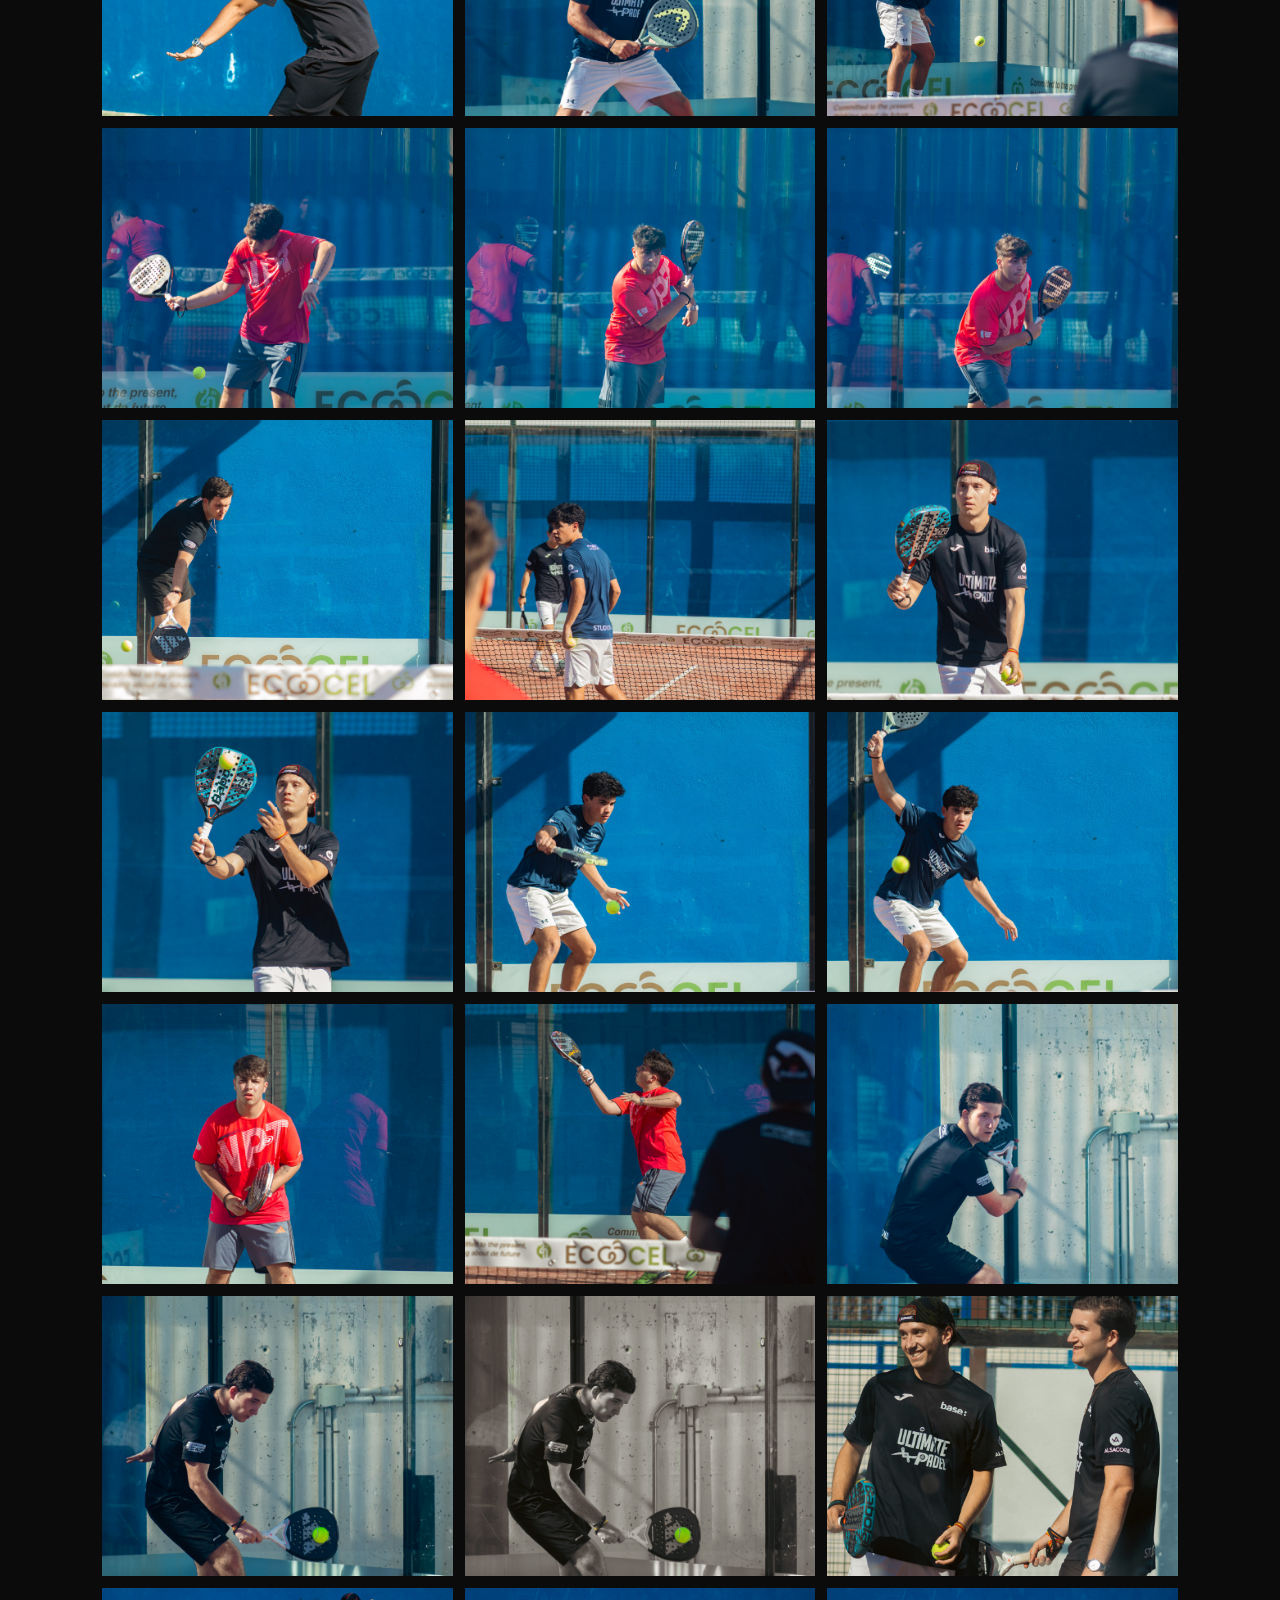
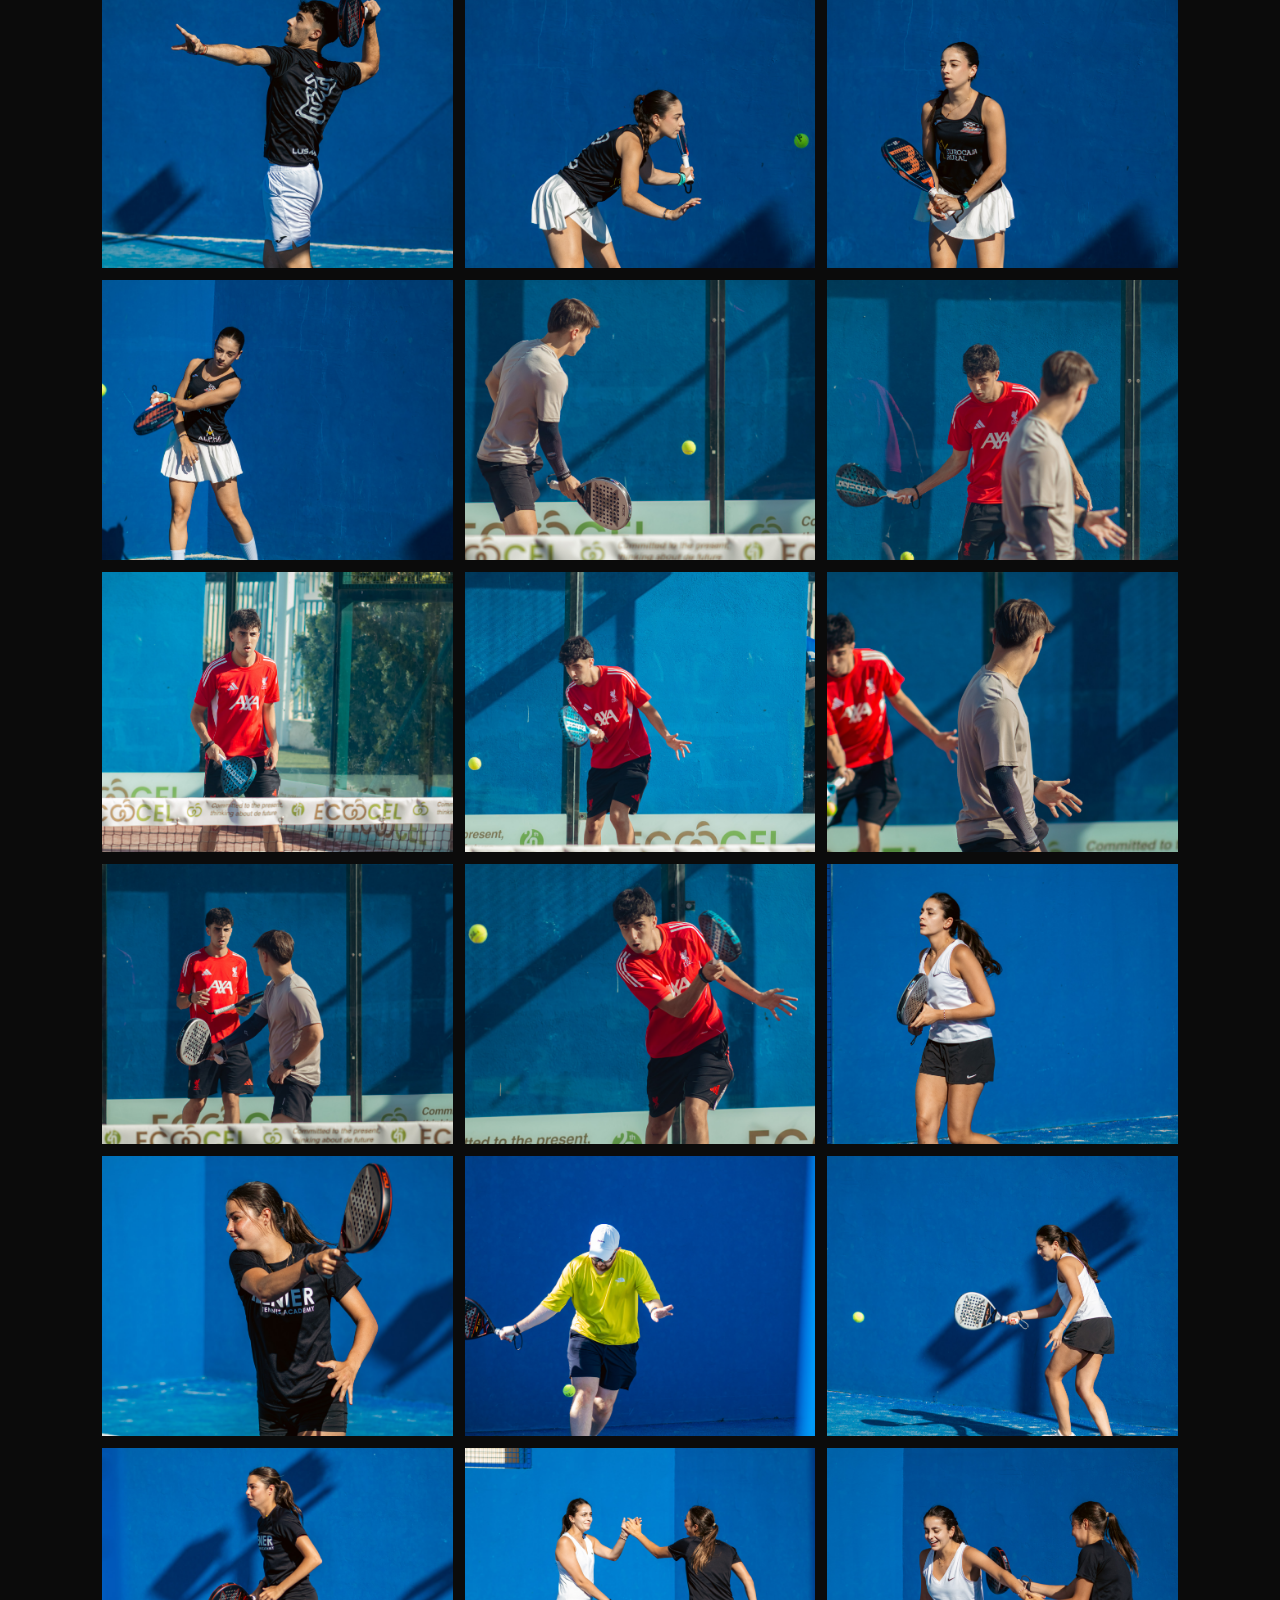
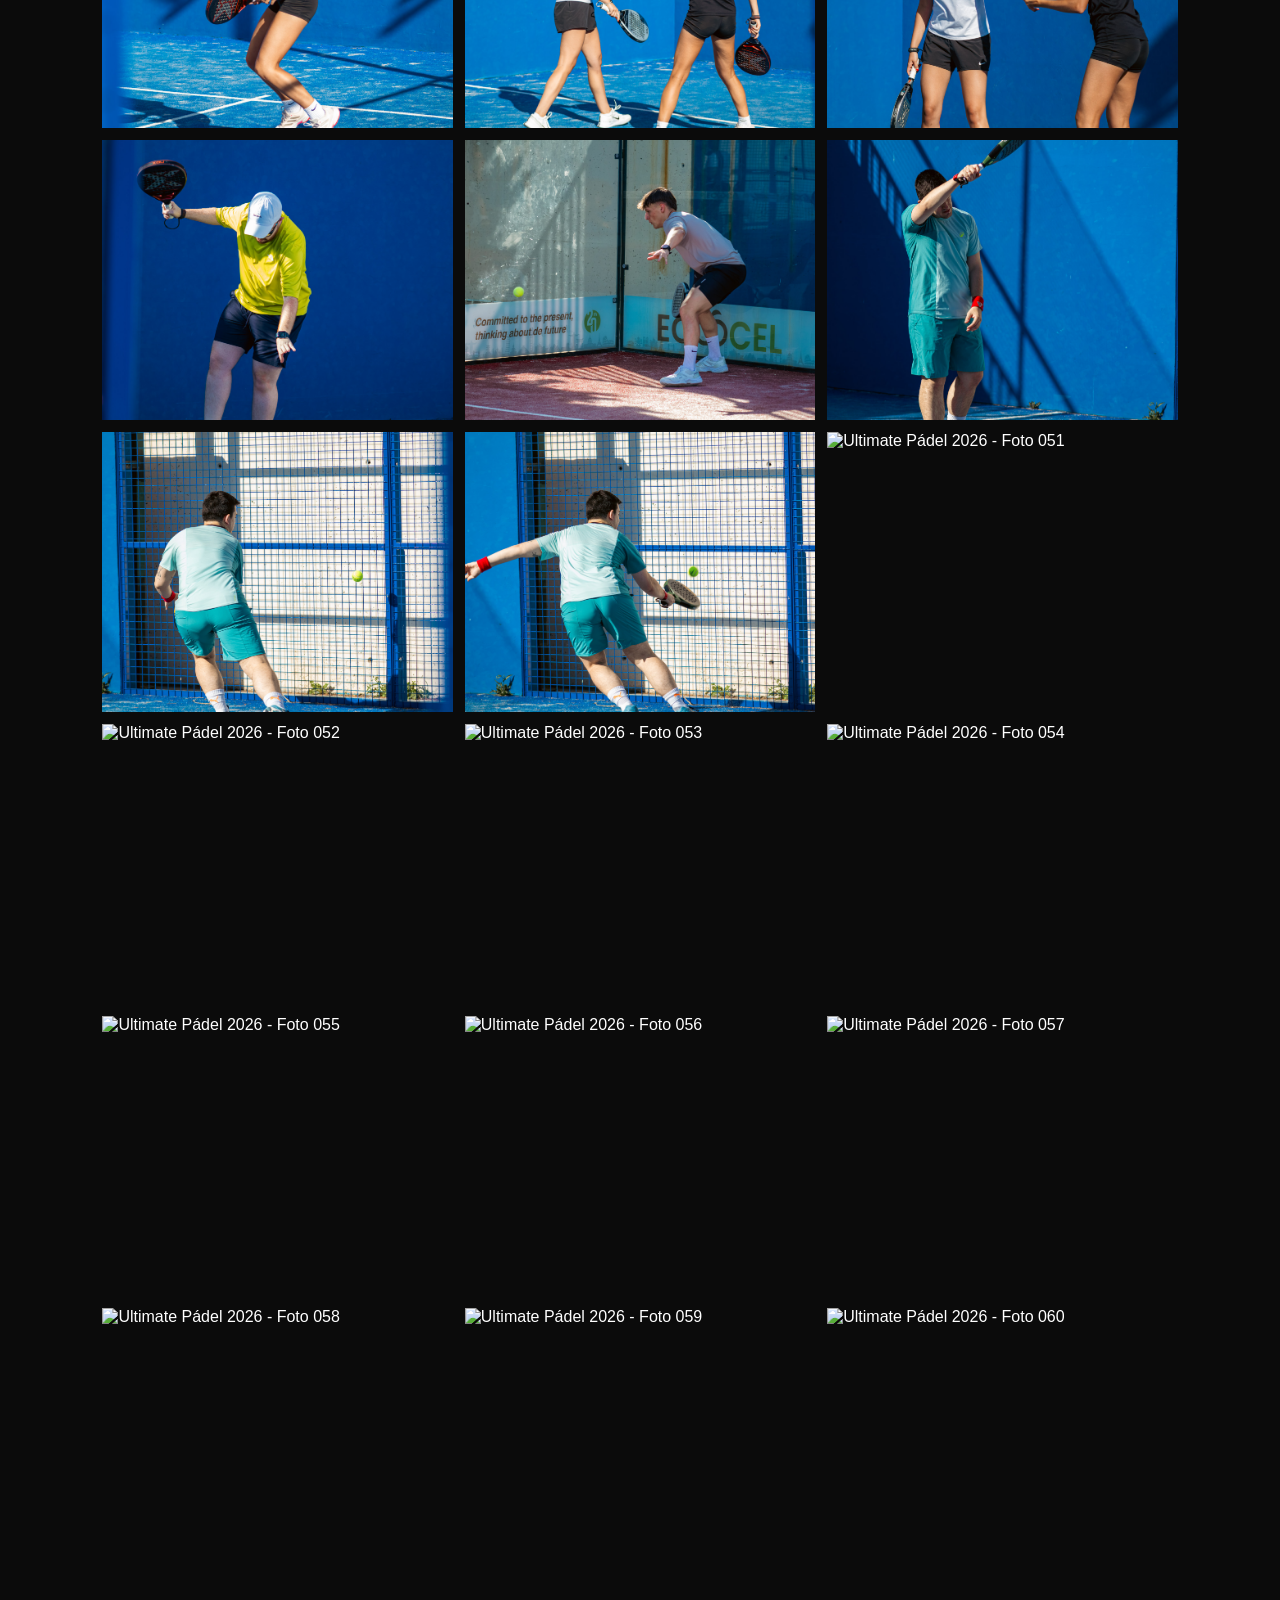
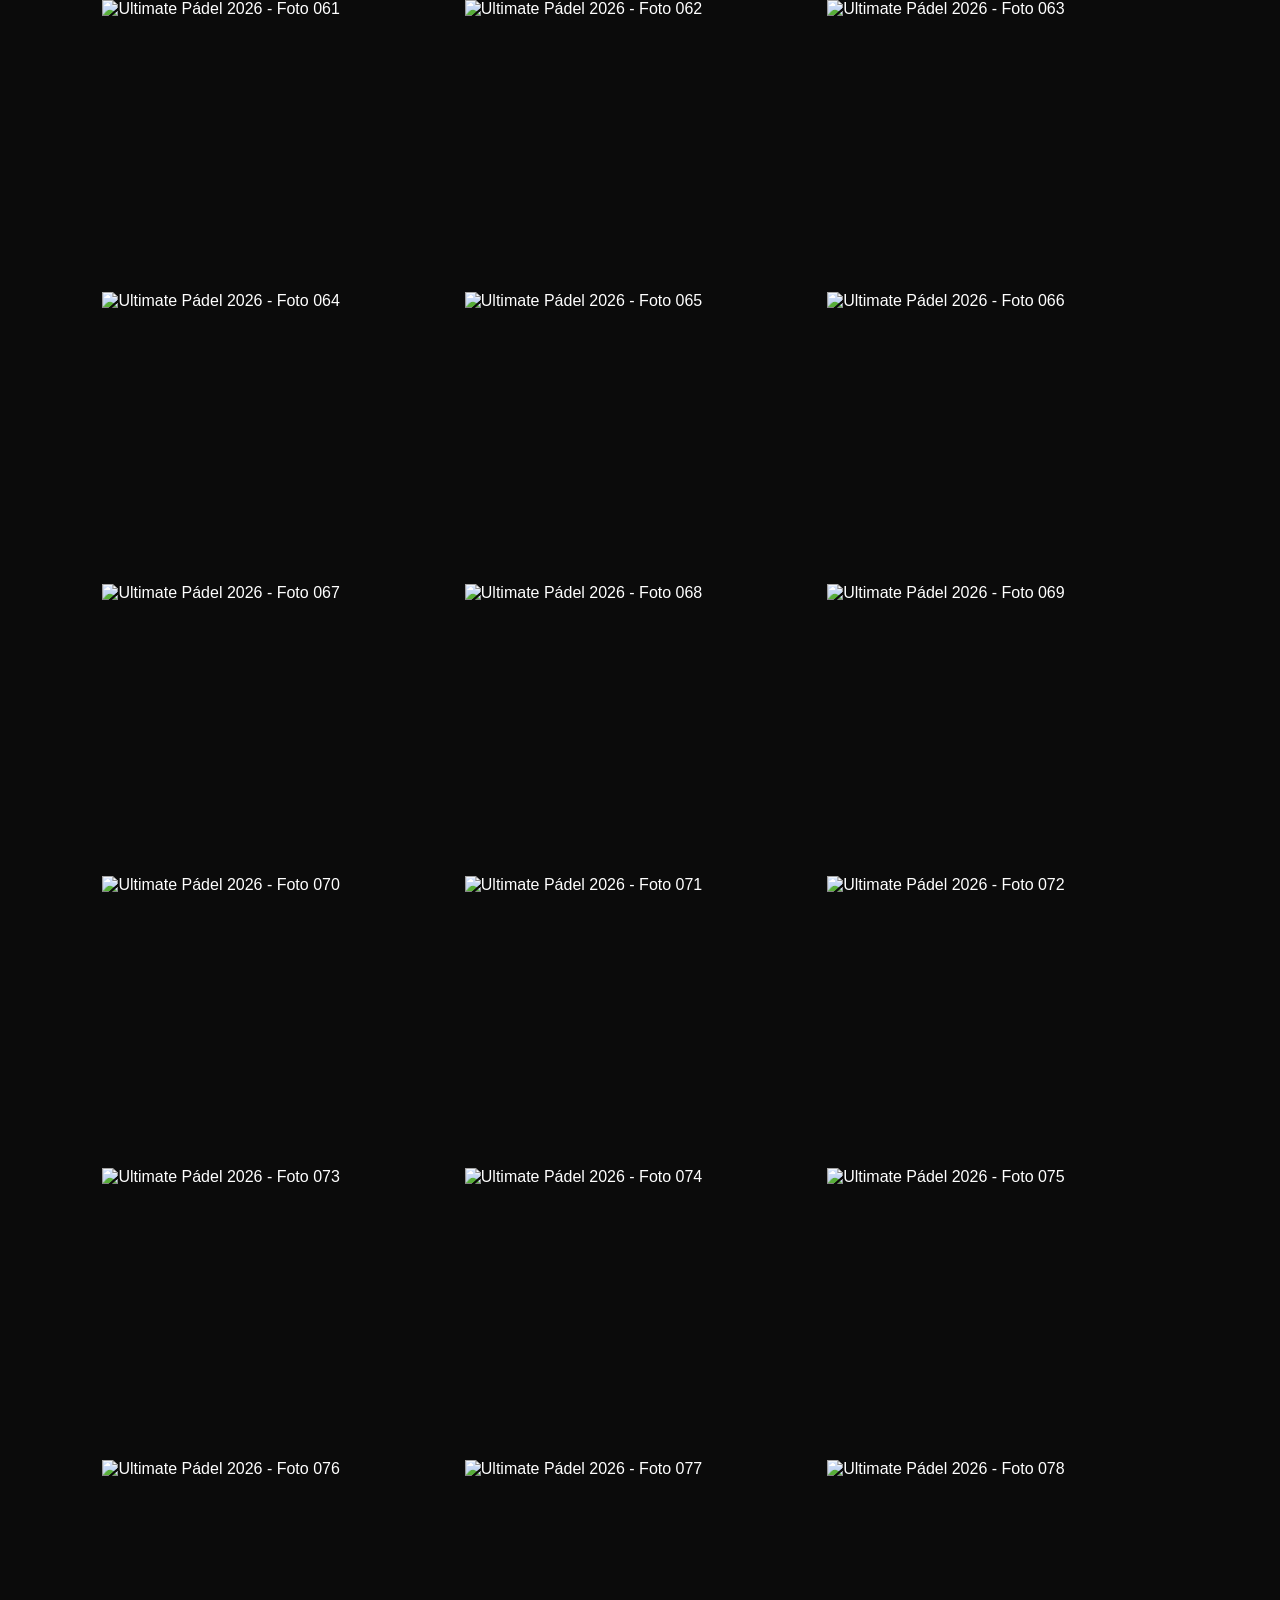
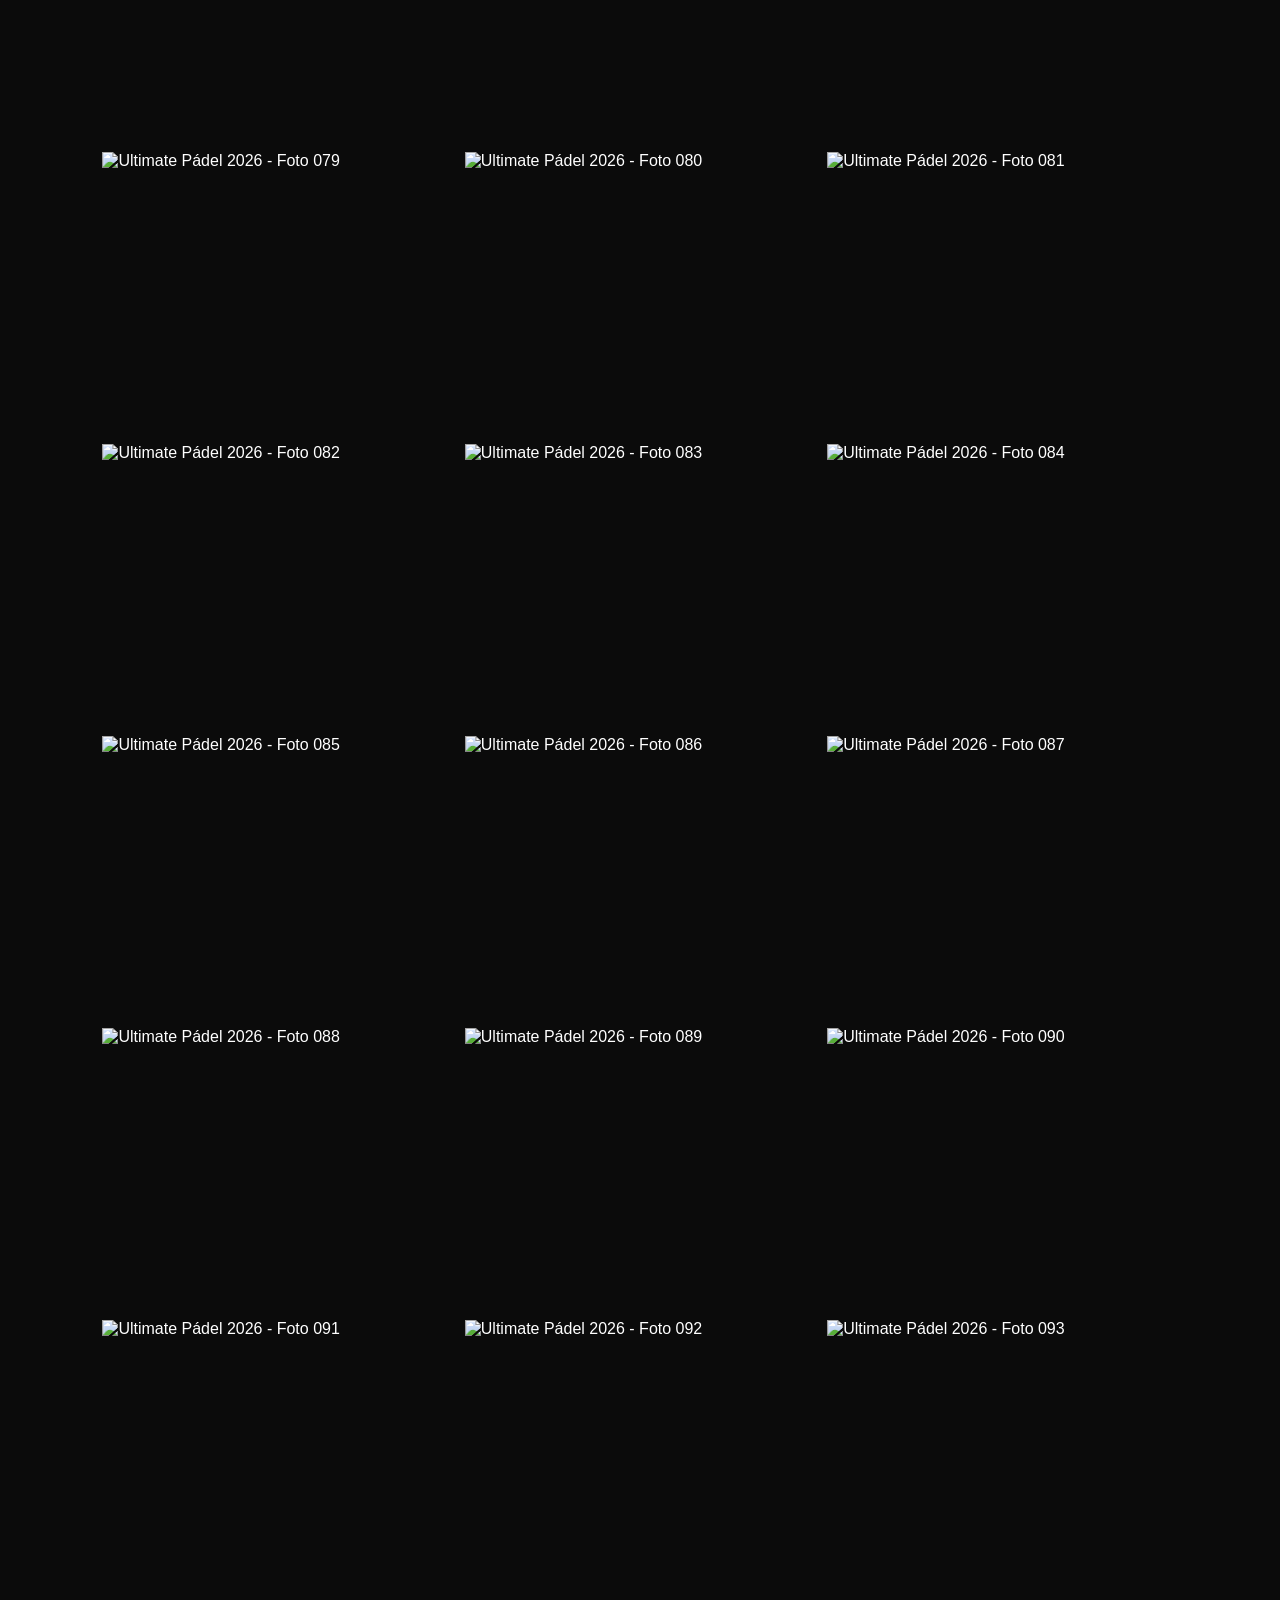
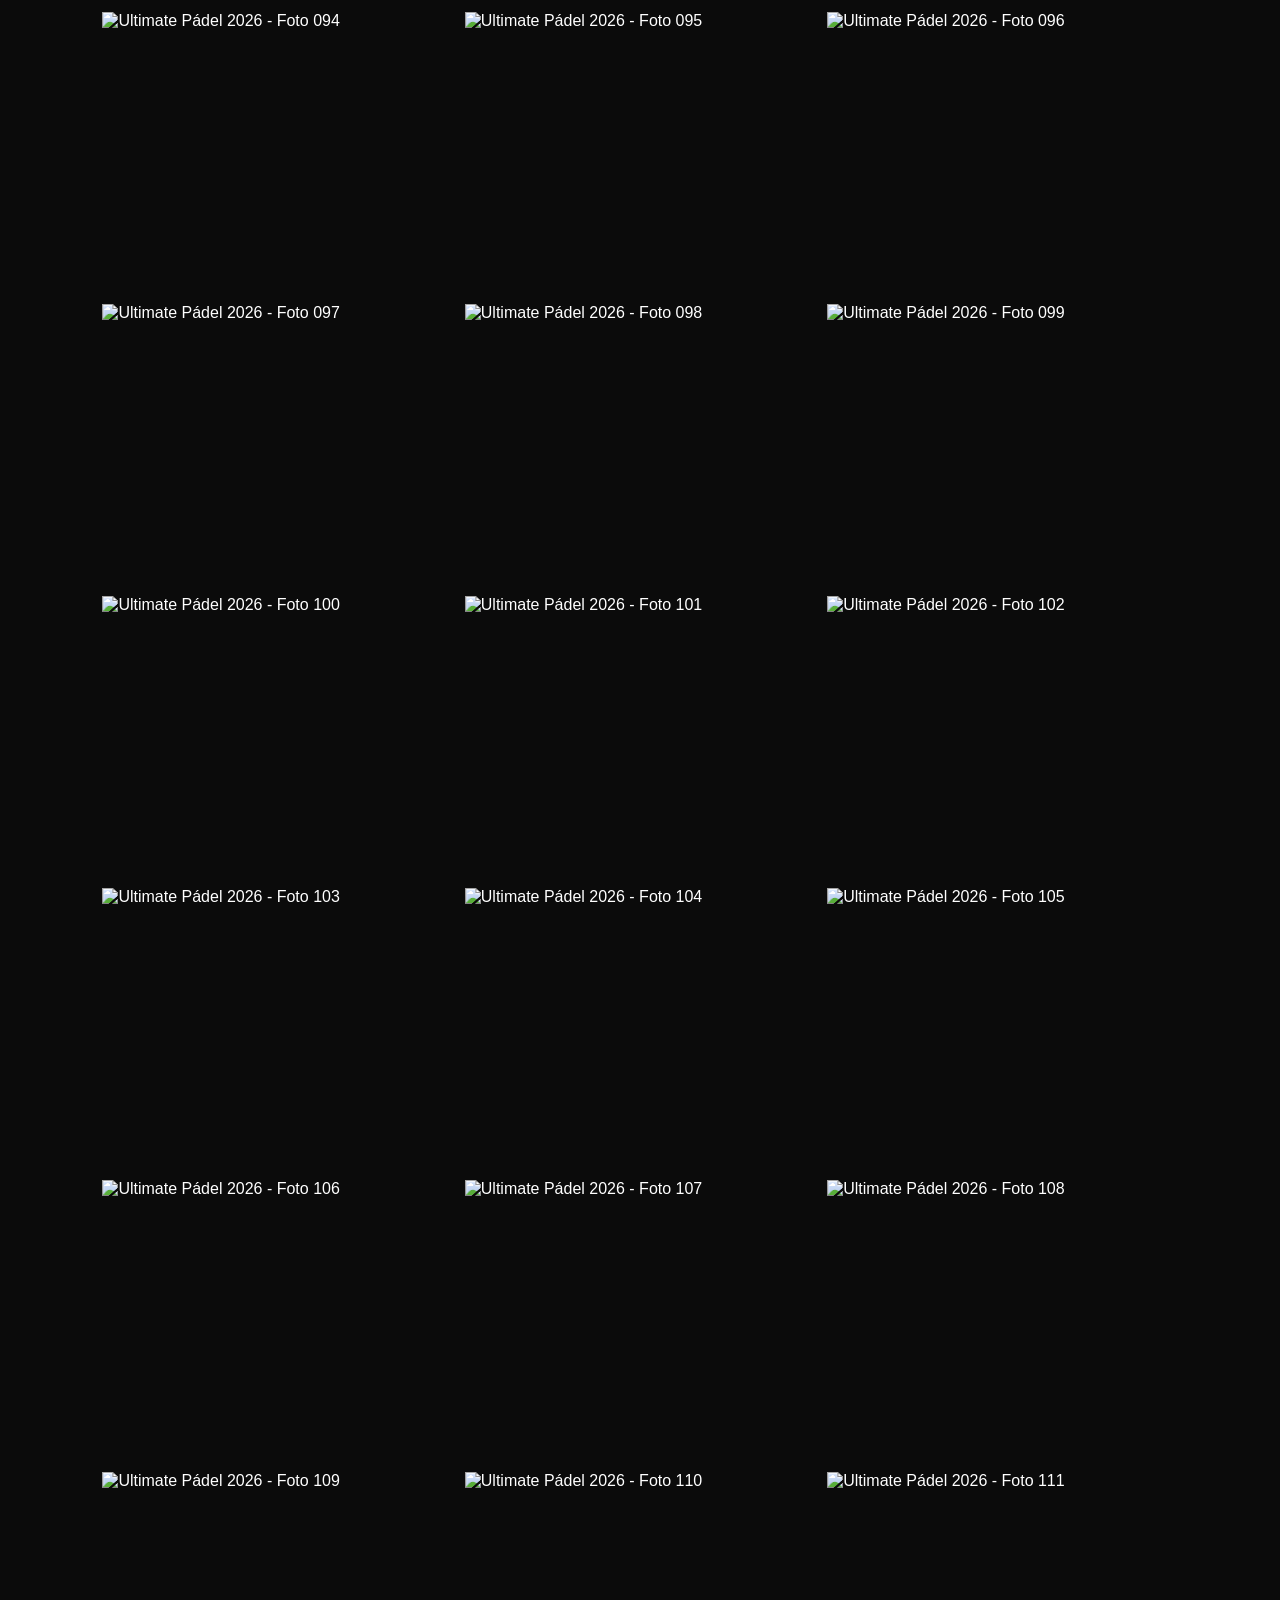
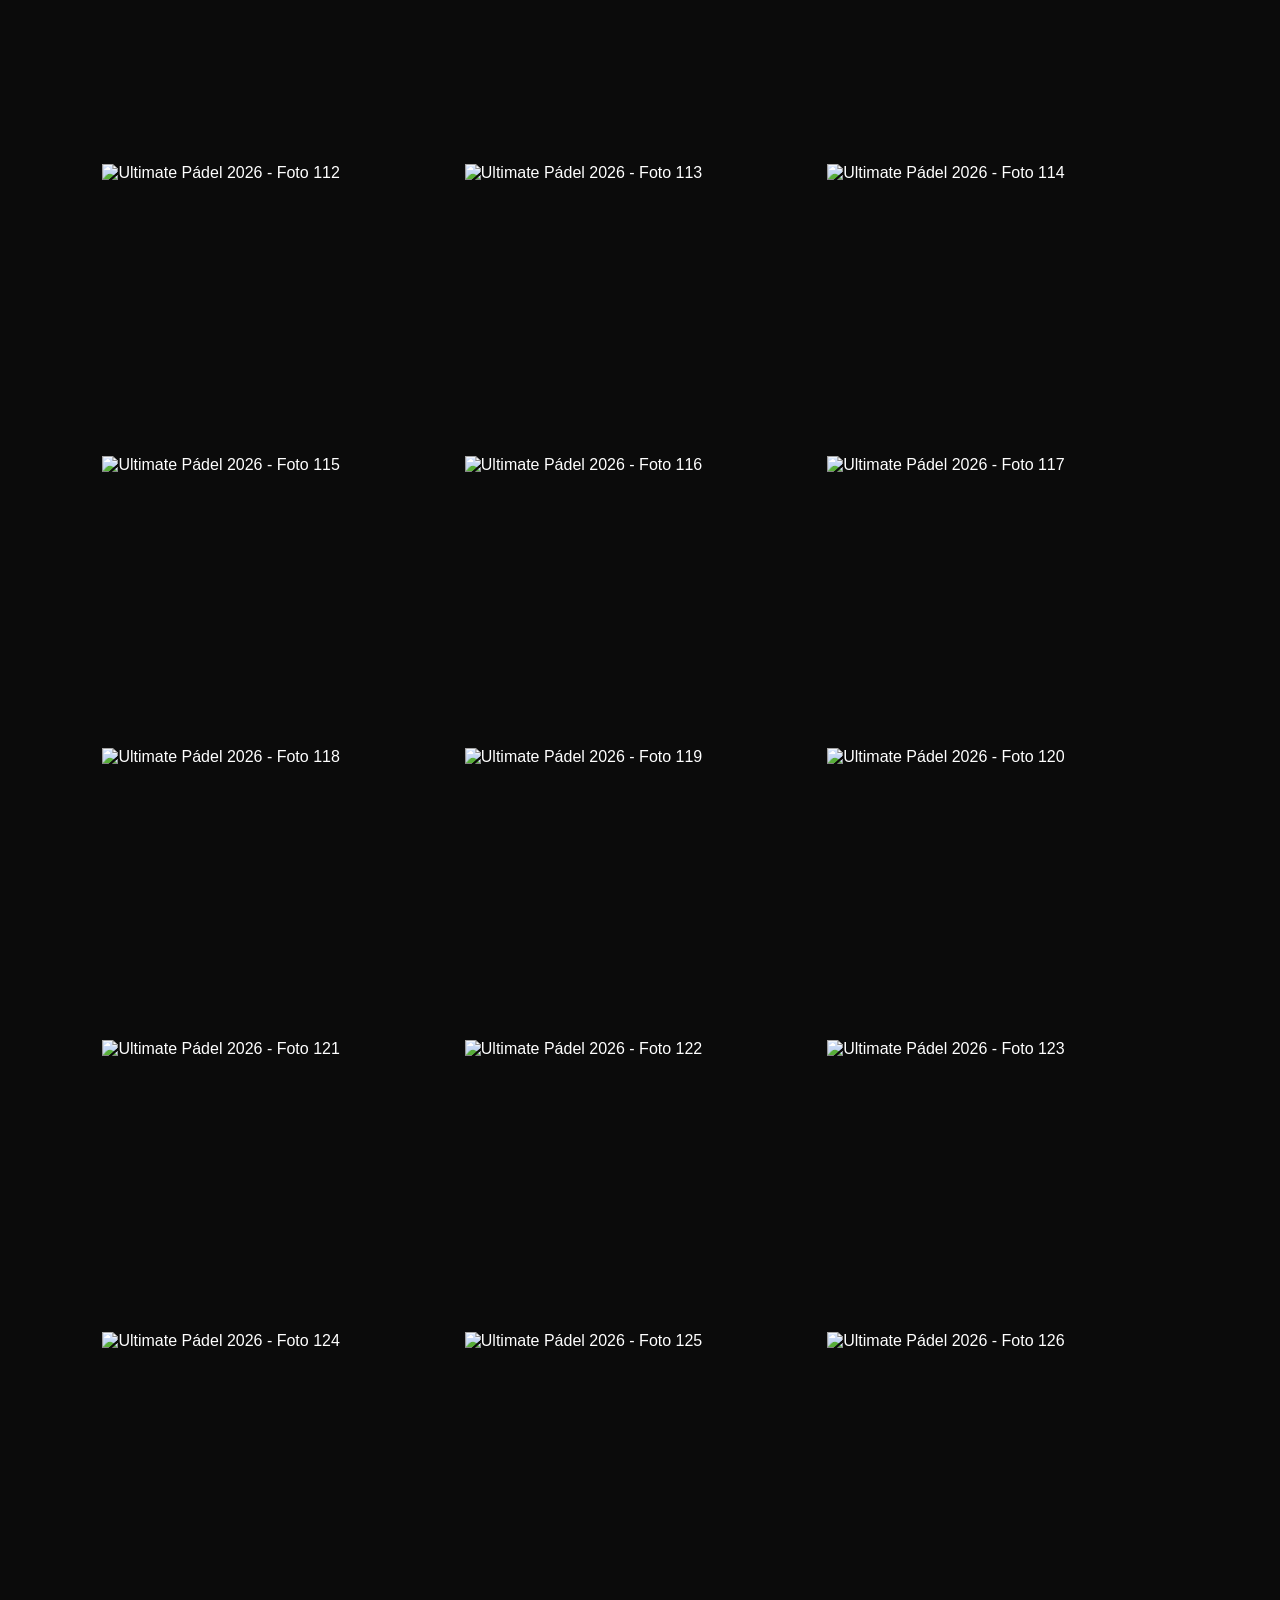
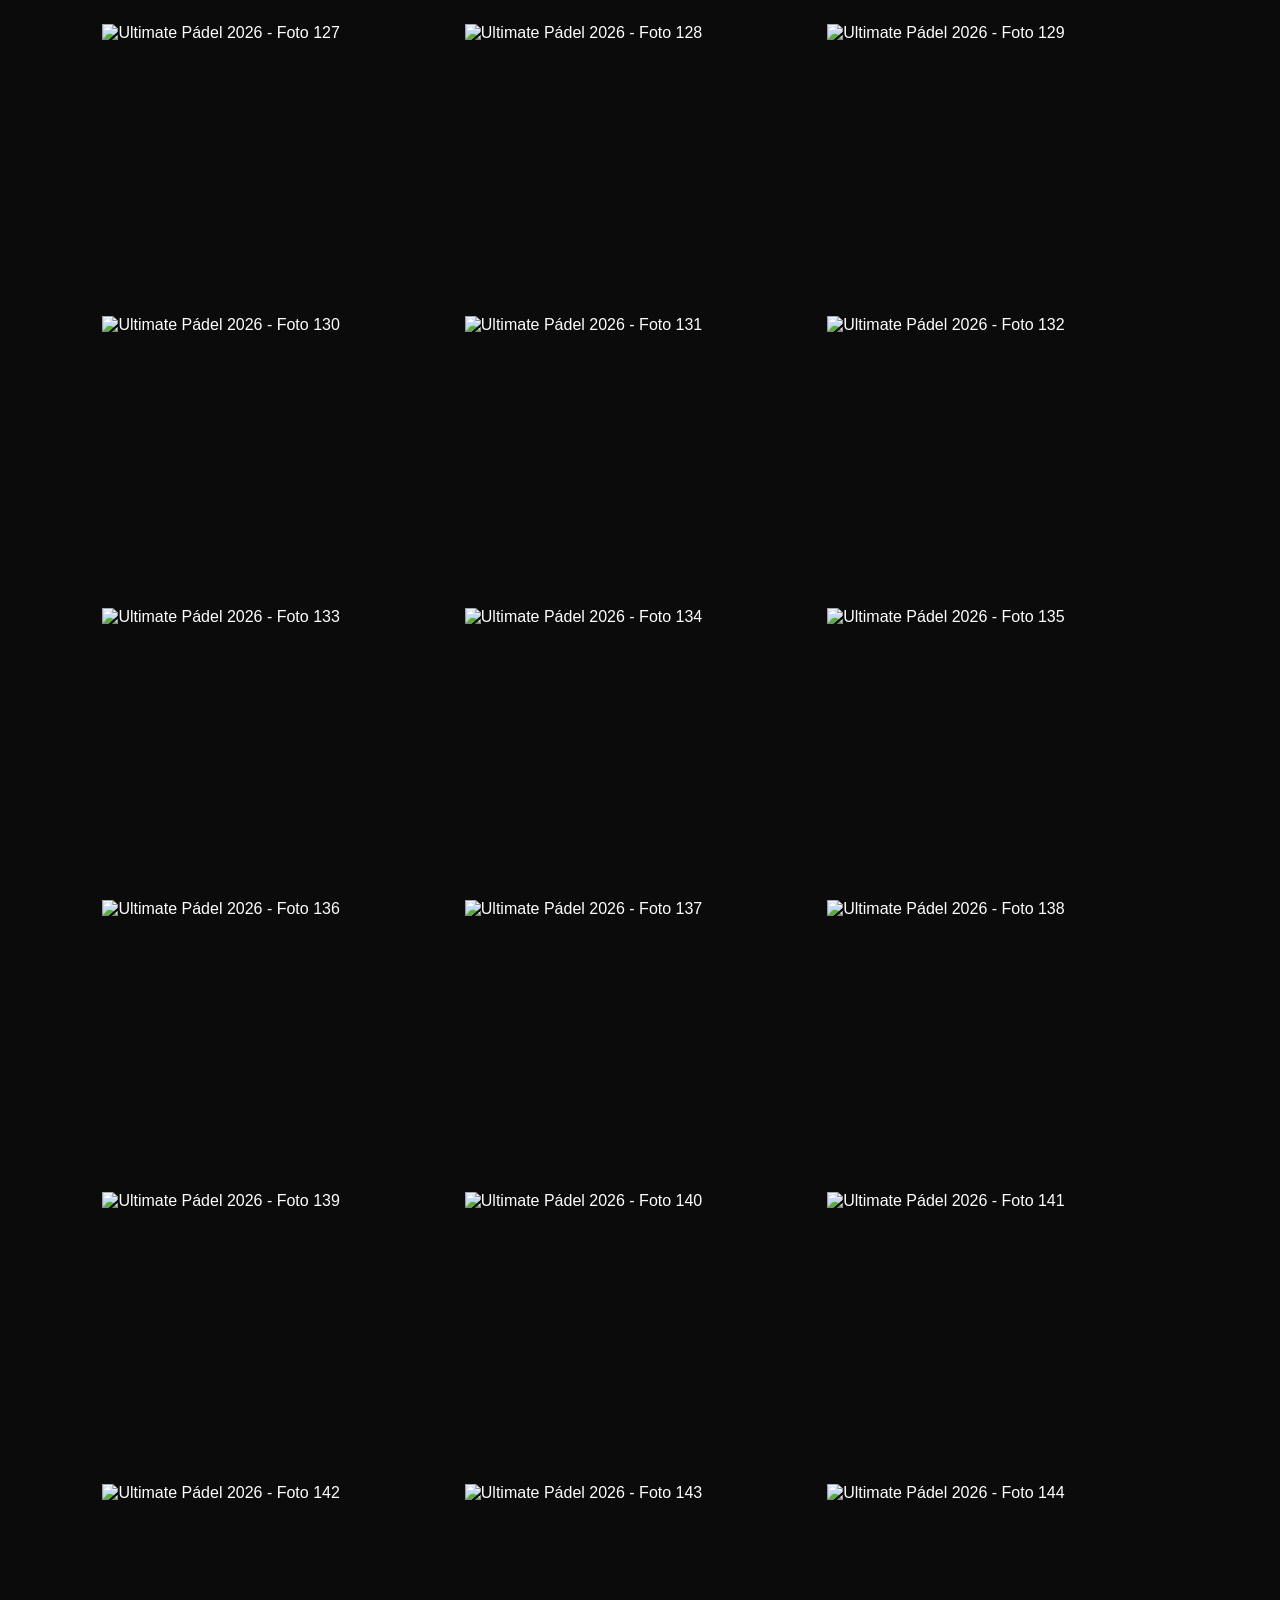
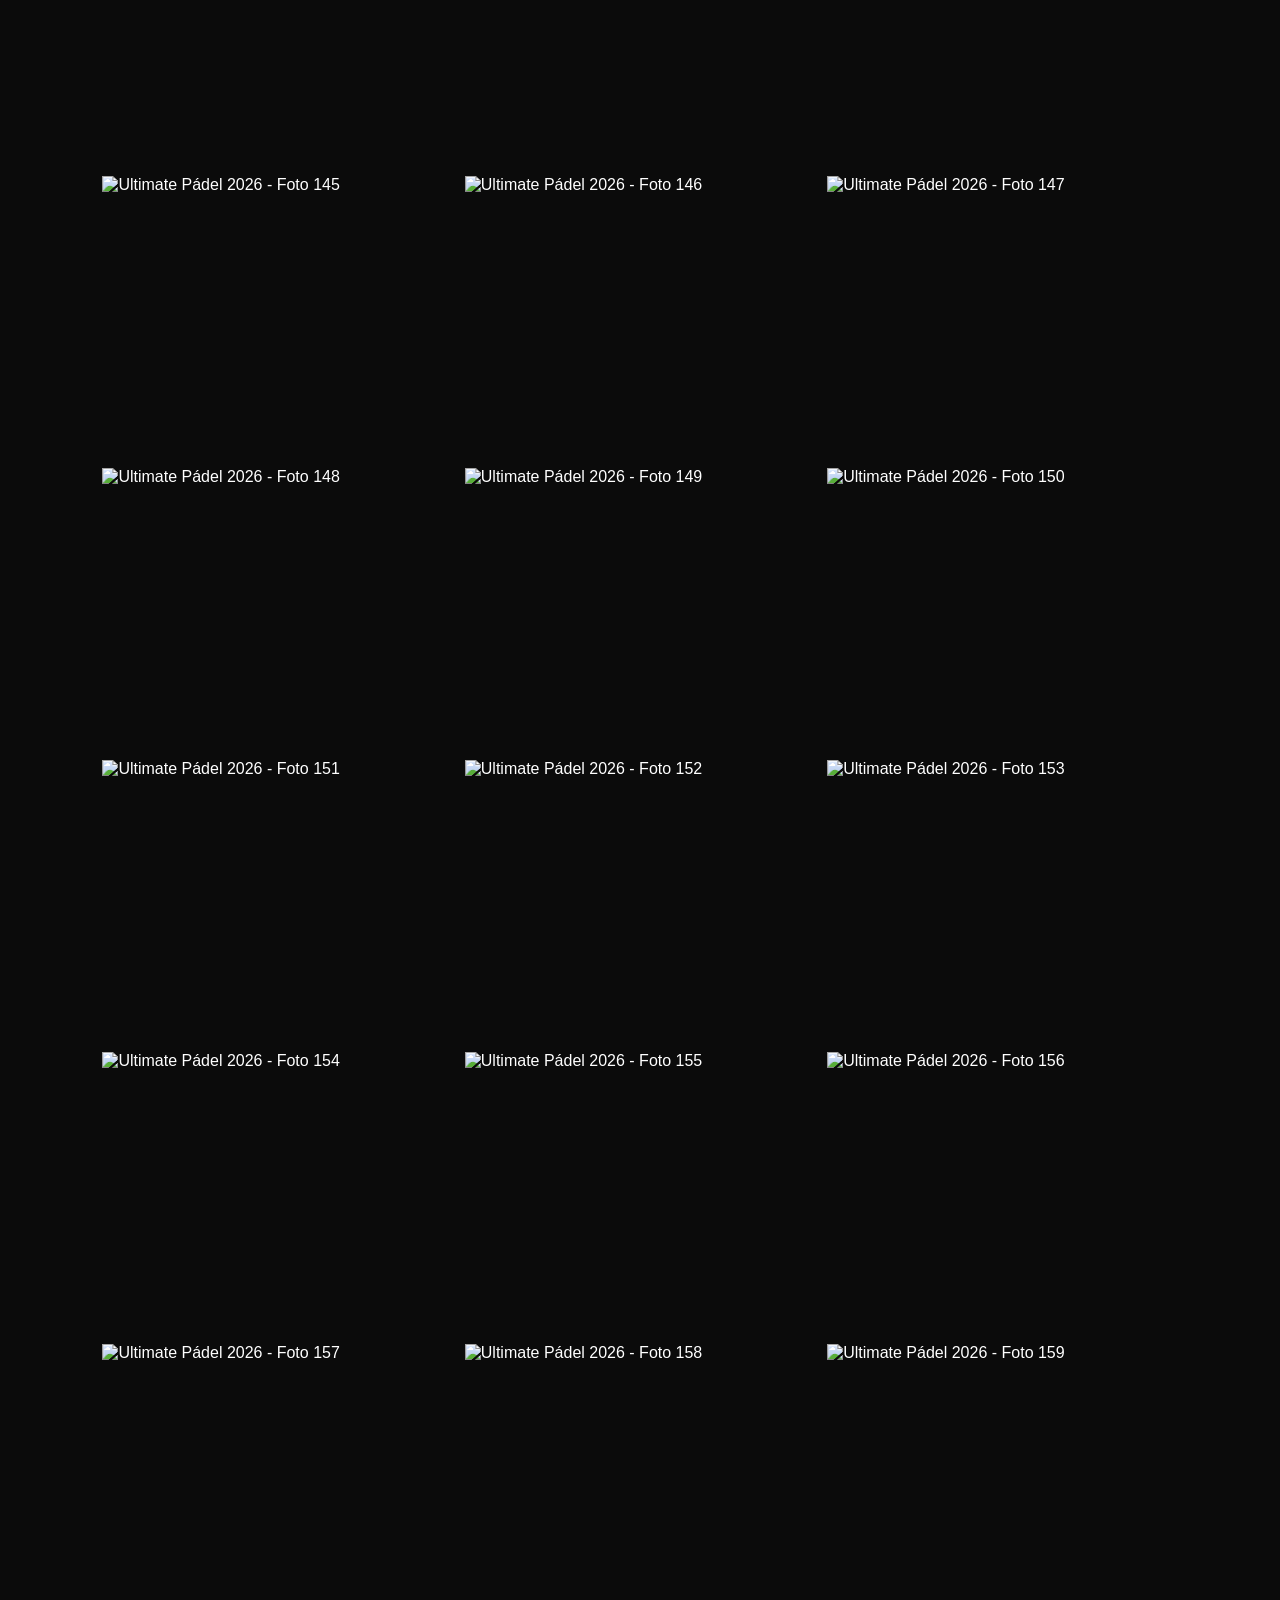
==== commit c09f7420: "Update galeria.html" ====
--- a/galeria.html
+++ b/galeria.html
@@ -46,7 +46,7 @@
     foto.className = "gallery-full-photo";
 
     foto.innerHTML = `
-        <img src="images/galeria-2026/UP-${numero}.jpg"
+        <img src="images/galeria/UP-${numero}.jpg"
              alt="Ultimate Pádel 2026 - Foto ${numero}">
     `;
 
--- a/style.css
+++ b/style.css
@@ -482,6 +482,9 @@
     object-fit: cover;
     display: block;
     transition: transform 0.5s ease;
+}
+.gallery-photo:nth-child(4) img {
+    object-position: 30% center;
 }
 
 .gallery-photo:hover img {
@@ -1423,11 +1426,1603 @@
 }
 
 .navbar {
-    padding-left: 0px;
+    padding-left: -0px;
     padding-right: 0px;
 }
 
 .brand {
     margin-right: auto;
 }
-}+}
+.sponsor-ribe img {
+    transform: scale(0.72) translate(-10px, 15px);
+}
+/* INSCRIPCIONES */
+
+.registration {
+    padding: 100px 8%;
+    background: #13c4d4;
+    color: #0b0b0b;
+}
+
+.registration-header {
+    max-width: 800px;
+    margin-bottom: 55px;
+}
+
+.registration-header h2 {
+    font-size: 72px;
+    line-height: 0.85;
+    letter-spacing: -4px;
+    margin: 15px 0 25px;
+}
+
+.registration-header p {
+    max-width: 600px;
+    font-size: 18px;
+    line-height: 1.5;
+}
+
+#registration-form {
+    max-width: 900px;
+    display: grid;
+    grid-template-columns: 1fr 1fr;
+    gap: 35px;
+}
+
+.form-player,
+.form-field {
+    display: flex;
+    flex-direction: column;
+    gap: 10px;
+}
+
+.form-player h3 {
+    font-size: 24px;
+    margin-bottom: 10px;
+}
+
+.registration label {
+    font-weight: 700;
+    font-size: 14px;
+}
+
+.registration input,
+.registration select,
+.registration textarea {
+    width: 100%;
+    padding: 15px;
+    border: 2px solid #0b0b0b;
+    background: #fff;
+    color: #0b0b0b;
+    font: inherit;
+}
+
+.registration textarea {
+    resize: vertical;
+}
+
+.registration button {
+    border: none;
+    cursor: pointer;
+    width: fit-content;
+}
+
+#form-message {
+    grid-column: 1 / -1;
+    font-weight: 700;
+}
+
+@media (max-width: 768px) {
+    .registration {
+        padding: 70px 6%;
+    }
+
+    .registration-header h2 {
+        font-size: 48px;
+        letter-spacing: -2px;
+    }
+
+    #registration-form {
+        grid-template-columns: 1fr;
+        gap: 30px;
+    }
+  .sponsor-heineken img,
+.sponsor-fruypis img {
+    transform: scale(4);
+}
+
+.sponsor-piggo img {
+    transform: scale(2.5);
+}
+
+.sponsor-ribe img {
+    transform: scale(1.1) translate(-10px, 10px);
+}
+
+
+/* ===== MENÚ MÓVIL ULTIMATE PADEL ===== */
+
+.menu-toggle {
+    display: none;
+}
+
+@media (max-width: 768px) {
+
+    .navbar {
+        position: fixed;
+        top: 0;
+        left: 0;
+        width: 100%;
+        height: 76px;
+        z-index: 1000;
+        background: #0b0b0b;
+        display: flex;
+        align-items: center;
+        justify-content: space-between;
+        padding: 12px 22px;
+        box-sizing: border-box;
+    }
+
+    .navbar .brand img {
+        max-height: 52px;
+        width: auto;
+    }
+
+    .menu-toggle {
+        display: flex;
+        flex-direction: column;
+        justify-content: center;
+        gap: 6px;
+        width: 44px;
+        height: 44px;
+        background: transparent;
+        border: none;
+        cursor: pointer;
+        padding: 8px;
+        order: -1;
+    }
+
+    .menu-toggle span {
+        display: block;
+        width: 28px;
+        height: 3px;
+        background: #16c4d3;
+        border-radius: 2px;
+    }
+
+    #menu-principal {
+        position: fixed;
+        top: 76px;
+        left: 0;
+        width: min(85vw, 340px);
+        height: calc(100dvh - 76px);
+        background: #101214;
+        display: flex;
+        flex-direction: column;
+        align-items: stretch;
+        justify-content: flex-start;
+        gap: 0;
+        padding: 24px;
+        box-sizing: border-box;
+        overflow-y: auto;
+        transform: translateX(-110%);
+        transition: transform 0.3s ease;
+        z-index: 1001;
+        visibility: hidden;
+    }
+
+    #menu-principal.menu-abierto {
+        transform: translateX(0);
+        visibility: visible;
+    }
+
+    #menu-principal a {
+        display: block;
+        color: white;
+        text-decoration: none;
+        font-size: 18px;
+        font-weight: 700;
+        padding: 17px 4px;
+        border-bottom: 1px solid #303438;
+    }
+
+    #menu-principal a:hover {
+        color: #16c4d3;
+    }
+
+    .menu-toggle.activo span:nth-child(1) {
+        transform: translateY(9px) rotate(45deg);
+    }
+
+    .menu-toggle.activo span:nth-child(2) {
+        opacity: 0;
+    }
+
+    .menu-toggle.activo span:nth-child(3) {
+        transform: translateY(-9px) rotate(-45deg);
+    }
+
+    .menu-toggle span {
+        transition: transform 0.25s ease, opacity 0.25s ease;
+    }
+}
+
+/* Ajuste del logo en el menú móvil */
+@media (max-width: 768px) {
+    .navbar .brand {
+        display: flex;
+        align-items: center;
+        flex: 1;
+        justify-content: center;
+        min-width: 0;
+    }
+
+    .navbar .brand img {
+        height: 60px;
+        max-height: none;
+        width: auto;
+        max-width: 100%;
+        object-fit: contain;
+    }
+
+    .navbar .menu-toggle {
+        flex-shrink: 0;
+    }
+}
+
+/* Menú y logo juntos, estilo Real Madrid */
+@media (max-width: 768px) {
+
+    .navbar {
+        justify-content: flex-start;
+        gap: 10px;
+    }
+
+    .navbar .menu-toggle {
+        order: -1;
+        flex: 0 0 44px;
+        margin: 0;
+    }
+
+    .navbar .brand {
+        flex: 0 0 auto;
+        width: 75px;
+        height: 65px;
+        display: flex;
+        justify-content: flex-start;
+        align-items: center;
+        overflow: visible;
+    }
+
+    .navbar .brand img {
+        display: block;
+        width: 75px;
+        height: 65px;
+        max-width: none;
+        max-height: none;
+        object-fit: contain;
+        transform: scale(1.35);
+        transform-origin: left center;
+    }
+}
+
+/* Ajuste fino del logo y menú móvil */
+@media (max-width: 768px) {
+    .navbar {
+        gap: 4px;
+    }
+
+    .navbar .brand img {
+        transform: scale(1.5);
+    }
+}
+
+/* Ajuste final de posición y tamaño del logo */
+@media (max-width: 768px) {
+    .navbar {
+        gap: 0;
+    }
+
+    .navbar .brand {
+        margin-left: -8px;
+    }
+
+    .navbar .brand img {
+        transform: scale(1.65);
+        transform-origin: left center;
+    }
+}
+
+/* Acercar el logo al botón del menú */
+@media (max-width: 768px) {
+    .navbar .brand {
+        margin-left: -30px;
+    }
+}
+
+/* Evitar que el logo bloquee el botón del menú */
+@media (max-width: 768px) {
+    .navbar .menu-toggle {
+        position: relative;
+        z-index: 20;
+    }
+
+    .navbar .brand {
+        position: relative;
+        z-index: 1;
+    }
+
+    .navbar .brand img {
+        pointer-events: none;
+    }
+}
+
+/* MENÚ MÓVIL A PANTALLA COMPLETA */
+@media (max-width: 768px) {
+
+    .navbar nav {
+        width: 100vw;
+        max-width: 100vw;
+        left: 0;
+        right: 0;
+        box-sizing: border-box;
+        background-color: #0b0b0b;
+    }
+
+}
+
+/* Mejorar la lectura del menú móvil */
+@media (max-width: 768px) {
+    .navbar nav a {
+        font-size: 18px;
+        font-weight: 600;
+        padding-top: 16px;
+        padding-bottom: 16px;
+    }
+}
+}
+/* ==================================
+   MUCHO MÁS QUE PÁDEL
+================================== */
+
+.experiencia {
+    background: #0b0b0b;
+    padding: 90px 24px;
+    color: #ffffff;
+}
+
+.experiencia-intro {
+    max-width: 850px;
+    margin: 0 auto 45px;
+    text-align: center;
+}
+
+.experiencia-etiqueta {
+    display: block;
+    color: #16c4d3;
+    font-size: 13px;
+    font-weight: 800;
+    letter-spacing: 3px;
+    margin-bottom: 16px;
+}
+
+.experiencia-intro h2 {
+    font-size: clamp(32px, 5vw, 58px);
+    font-weight: 900;
+    line-height: 1.1;
+    margin-bottom: 20px;
+}
+
+.experiencia-intro p {
+    color: #c5c5c5;
+    font-size: 17px;
+    line-height: 1.7;
+}
+
+.experiencia-grid {
+    max-width: 1150px;
+    margin: 0 auto;
+    display: grid;
+    grid-template-columns: repeat(4, minmax(0, 1fr));
+    gap: 20px;
+}
+
+.experiencia-card {
+    background: #17191b;
+    border: 1px solid #303438;
+    border-radius: 14px;
+    padding: 25px 18px;
+    text-align: center;
+    min-width: 0;
+    transition: transform 0.25s ease,
+                border-color 0.25s ease;
+}
+
+.experiencia-card:hover {
+    transform: translateY(-5px);
+    border-color: #16c4d3;
+}
+
+.experiencia-icono {
+    font-size: 55px;
+    margin: 15px 0 25px;
+}
+
+.experiencia-camiseta {
+    display: block;
+    width: 100%;
+    height: 170px;
+    object-fit: contain;
+    margin: 0 auto 20px;
+    border-radius: 8px;
+}
+
+.experiencia-card h3 {
+    font-size: 19px;
+    font-weight: 800;
+    margin-bottom: 12px;
+    color: #ffffff;
+}
+
+.experiencia-card p {
+    color: #bdbdbd;
+    font-size: 14px;
+    line-height: 1.6;
+}
+
+/* Adaptación a móviles */
+@media (max-width: 768px) {
+
+    .experiencia {
+        padding: 65px 18px;
+    }
+
+    .experiencia-intro {
+        margin-bottom: 30px;
+    }
+
+    .experiencia-intro h2 {
+        font-size: 34px;
+    }
+
+    .experiencia-intro p {
+        font-size: 15px;
+    }
+
+    .experiencia-grid {
+        grid-template-columns: repeat(2, minmax(0, 1fr));
+        gap: 12px;
+    }
+
+    .experiencia-card {
+        padding: 20px 12px;
+    }
+
+    .experiencia-icono {
+        font-size: 40px;
+        margin: 10px 0 20px;
+    }
+
+    .experiencia-camiseta {
+        height: 120px;
+    }
+
+    .experiencia-card h3 {
+        font-size: 15px;
+    }
+
+    .experiencia-card p {
+        font-size: 12px;
+    }
+}
+
+/* Móviles muy estrechos */
+@media (max-width: 360px) {
+    .experiencia-grid {
+        grid-template-columns: 1fr;
+    }
+}
+
+/* NUEVO FONDO: MUCHO MÁS QUE PÁDEL */
+.experiencia {
+    background: #16c4d3;
+}
+
+.experiencia-etiqueta {
+    color: #101214;
+}
+
+.experiencia-intro h2 {
+    color: #101214;
+}
+
+.experiencia-intro p {
+    color: #20383c;
+}
+
+/* FONDO BLANCO - MUCHO MÁS QUE PÁDEL */
+.experiencia {
+    background: #f5f5f5;
+}
+
+.experiencia-etiqueta {
+    color: #089eae;
+}
+
+.experiencia-intro h2 {
+    color: #101214;
+}
+
+.experiencia-intro p {
+    color: #555555;
+}
+
+/* ANIMACIONES MODERNAS AL HACER SCROLL */
+
+.reveal {
+    opacity: 1;
+    transform: none;
+}
+
+@media (prefers-reduced-motion: no-preference) {
+    .js-animations .reveal {
+        opacity: 0;
+        transform: translateY(30px);
+        transition:
+            opacity 0.75s ease,
+            transform 0.75s cubic-bezier(0.2, 0.7, 0.2, 1);
+    }
+
+    .js-animations .reveal.visible {
+        opacity: 1;
+        transform: translateY(0);
+    }
+}
+
+/* CAMISETA OFICIAL - MEJOR PRESENTACIÓN */
+.experiencia-camiseta {
+    height: 200px;
+    width: 100%;
+    object-fit: contain;
+}
+
+@media (max-width: 768px) {
+    .experiencia-camiseta {
+        height: 135px;
+    }
+}
+
+/* TARJETAS INTERACTIVAS - ULTIMATE PADEL */
+
+@media (hover: hover) and (pointer: fine) {
+    .experiencia-card {
+        transition:
+            transform 0.35s ease,
+            box-shadow 0.35s ease,
+            border-color 0.35s ease;
+    }
+
+    .experiencia-card:hover {
+        transform: translateY(-8px);
+        border-color: #16c4d3;
+        box-shadow: 0 16px 35px rgba(0, 0, 0, 0.18);
+    }
+}
+
+/* EFECTO HOVER MÁS VISIBLE */
+@media (hover: hover) and (pointer: fine) {
+
+    .experiencia-card:hover {
+        transform: translateY(-10px) scale(1.025);
+        border-color: #16c4d3;
+        box-shadow:
+            0 0 0 2px #16c4d3,
+            0 20px 45px rgba(0, 0, 0, 0.25),
+            0 0 25px rgba(22, 196, 211, 0.18);
+    }
+
+}
+
+/* TIPOGRAFÍA DEPORTIVA - ULTIMATE PADEL 2027 */
+
+h1, h2, h3 {
+    font-family: 'Barlow Condensed', sans-serif;
+    font-weight: 800;
+    letter-spacing: 0.5px;
+}
+
+.experiencia-intro h2 {
+    font-weight: 900;
+    letter-spacing: 1px;
+}
+
+.experiencia-card h3 {
+    font-weight: 800;
+    letter-spacing: 0.5px;
+}
+
+/* CERRAR LOS CUADROS DEL FORMATO */
+
+.format-steps .format-step {
+    border-bottom: 1px solid rgba(255, 255, 255, 0.22);
+}
+
+/* BORDES COMPLETOS DEL FORMATO EN MÓVIL */
+
+@media (max-width: 768px) {
+
+    .format-steps .format-step {
+        border-left: 1px solid rgba(255, 255, 255, 0.22);
+        border-right: 1px solid rgba(255, 255, 255, 0.22);
+        border-bottom: 1px solid rgba(255, 255, 255, 0.22);
+    }
+
+}
+
+/* FOTOGRAFÍAS DE MUCHO MÁS QUE PÁDEL */
+
+.experiencia-foto {
+    display: block;
+    width: 100%;
+    height: 190px;
+    object-fit: contain;
+    object-position: center;
+    margin: 0 auto 20px;
+    border-radius: 8px;
+}
+
+/* ADAPTACIÓN A MÓVIL */
+
+@media (max-width: 768px) {
+
+    .experiencia-foto {
+        height: 130px;
+        margin-bottom: 15px;
+    }
+
+}
+
+/* TIPOGRAFÍA DEPORTIVA SOLO EN ORDENADOR */
+
+@media (min-width: 769px) {
+
+    h1, h2, h3 {
+        font-family: 'Barlow Condensed', sans-serif;
+        font-weight: 800;
+        letter-spacing: 0.5px;
+    }
+
+    .experiencia-intro h2 {
+        font-weight: 900;
+        letter-spacing: 1px;
+    }
+
+}
+
+/* PORTADA - RECUPERAR TIPOGRAFÍA ORIGINAL */
+
+@media (min-width: 769px) {
+
+    .hero h1 {
+        font-family: Arial, Helvetica, sans-serif;
+        font-weight: 900;
+        letter-spacing: -2px;
+    }
+
+}
+
+/* TIPOGRAFÍA ORIGINAL - COMING SOON */
+
+@media (min-width: 769px) {
+
+    .next-tournament h2 {
+        font-family: Arial, Helvetica, sans-serif;
+        font-weight: 900;
+        letter-spacing: -0,3px;
+    }
+
+}
+
+/* VENTANAS EMERGENTES - ULTIMATE PADEL 2027 */
+
+.experiencia-modal[hidden] {
+    display: none !important;
+}
+
+.experiencia-modal {
+    position: fixed;
+    inset: 0;
+    z-index: 9999;
+    background: rgba(0, 0, 0, 0.85);
+    backdrop-filter: blur(8px);
+
+    display: flex;
+    justify-content: center;
+    align-items: center;
+
+    padding: 20px;
+    box-sizing: border-box;
+}
+
+.experiencia-modal-contenido {
+    position: relative;
+    width: 100%;
+    max-width: 580px;
+    max-height: 90vh;
+    overflow-y: auto;
+
+    background: #17191b;
+    color: white;
+    border: 1px solid rgba(22, 196, 211, 0.4);
+    border-radius: 18px;
+    padding: 40px;
+    box-sizing: border-box;
+
+    box-shadow: 0 25px 80px rgba(0, 0, 0, 0.5);
+}
+
+.experiencia-modal-cerrar {
+    position: absolute;
+    top: 15px;
+    right: 20px;
+
+    background: none;
+    border: none;
+    color: white;
+    font-size: 32px;
+    cursor: pointer;
+}
+
+.experiencia-modal-cerrar:hover {
+    color: #16c4d3;
+}
+
+.experiencia-modal-etiqueta {
+    display: block;
+    color: #16c4d3;
+    font-size: 12px;
+    font-weight: 800;
+    letter-spacing: 2px;
+    margin-bottom: 12px;
+}
+
+.experiencia-modal-contenido h2 {
+    font-size: clamp(32px, 5vw, 52px);
+    margin: 0 0 20px;
+    color: white;
+}
+
+.experiencia-modal-contenido h3 {
+    font-size: 22px;
+    margin: 25px 0 10px;
+    color: #16c4d3;
+}
+
+.experiencia-modal-contenido p {
+    color: #dddddd;
+    font-size: 16px;
+    line-height: 1.7;
+    margin-bottom: 15px;
+}
+
+.experiencia-modal-imagen {
+    display: block;
+    width: 100%;
+    height: 180px;
+    object-fit: contain;
+    margin: 10px auto 25px;
+}
+
+/* TARJETAS PULSABLES */
+
+.experiencia-card[data-modal] {
+    cursor: pointer;
+}
+
+.experiencia-card[data-modal]:focus-visible {
+    outline: 3px solid #16c4d3;
+    outline-offset: 4px;
+}
+
+/* ADAPTACIÓN A MÓVIL */
+
+@media (max-width: 768px) {
+    .experiencia-modal {
+        padding: 12px;
+    }
+
+    .experiencia-modal-contenido {
+        padding: 30px 22px;
+        max-height: 85dvh;
+    }
+
+    .experiencia-modal-imagen {
+        height: 140px;
+    }
+
+    .experiencia-modal-contenido p {
+        font-size: 14px;
+    }
+}
+
+/* INDICADOR DE TARJETAS INTERACTIVAS */
+
+.experiencia-ver-mas {
+    display: inline-flex;
+    align-items: center;
+    justify-content: center;
+    gap: 8px;
+    margin-top: auto;
+    padding-top: 18px;
+
+    color: #16c4d3;
+    font-size: 11px;
+    font-weight: 800;
+    letter-spacing: 1.2px;
+}
+
+.experiencia-ver-mas span {
+    font-size: 17px;
+    transition: transform 0.25s ease;
+}
+
+@media (hover: hover) and (pointer: fine) {
+    .experiencia-card:hover .experiencia-ver-mas span {
+        transform: translate(3px, -3px);
+    }
+}
+
+@media (max-width: 768px) {
+    .experiencia-ver-mas {
+        font-size: 9px;
+        letter-spacing: 0.5px;
+        gap: 4px;
+        padding-top: 12px;
+    }
+}
+/* CORREGIR ENCUADRE FOTO 4 - SOLO ORDENADOR */
+@media (min-width: 769px) {
+    .gallery-photo:nth-child(4) img {
+        object-position: center top;
+    }
+}
+
+/* ==========================================
+   CUADROS DE ELIMINATORIAS - ULTIMATE PADEL
+   ========================================== */
+
+.bracket-section .bracket,
+.bracket-section-bajo .bracket {
+    display: grid;
+    grid-template-columns: repeat(3, minmax(0, 1fr));
+    gap: 28px;
+    align-items: stretch;
+    margin-top: 40px;
+}
+
+/* Cada ronda ocupa una columna */
+.bracket-section .bracket-round,
+.bracket-section-bajo .bracket-round {
+    display: flex;
+    flex-direction: column;
+    min-width: 0;
+}
+
+/* Títulos de las rondas */
+.bracket-section .bracket-round h3,
+.bracket-section-bajo .bracket-round h3 {
+    color: #13c4d4;
+    font-size: 13px;
+    font-weight: 900;
+    letter-spacing: 2px;
+    margin: 0 0 24px;
+}
+
+/* Tarjetas de los partidos */
+.bracket-section .bracket-match,
+.bracket-section-bajo .bracket-match {
+    margin: 0 0 18px;
+    flex-shrink: 0;
+}
+
+/* Distribución de cuartos */
+.bracket-section .bracket-round:first-child {
+    gap: 14px;
+}
+
+/* Semifinales centradas verticalmente */
+.bracket-section .bracket-round:nth-child(2) {
+    justify-content: space-around;
+}
+
+/* Final centrada */
+.bracket-section .bracket-round:nth-child(3) {
+    justify-content: center;
+}
+
+/* B Bajo: cuatro columnas */
+.bracket-section-bajo .bracket {
+    grid-template-columns: repeat(3, minmax(0, 1fr));
+}
+
+/* Octavos */
+.bracket-section-bajo .bracket-round:first-child {
+    gap: 10px;
+}
+
+/* Cuartos */
+.bracket-section-bajo .bracket-round:nth-child(2) {
+    justify-content: space-around;
+}
+
+/* Semifinales y final */
+.bracket-section-bajo .bracket-round:nth-child(3) {
+    justify-content: space-evenly;
+}
+
+/* Campeones */
+.bracket-section .champion-box,
+.bracket-section-bajo .champion-box {
+    margin-top: 20px;
+    border-radius: 4px;
+}
+
+/* Evitar que los nombres desborden */
+.bracket-match div {
+    overflow-wrap: anywhere;
+}
+
+/* MÓVIL: permitir desplazamiento horizontal */
+@media (max-width: 768px) {
+
+    .bracket-section .bracket,
+    .bracket-section-bajo .bracket {
+        display: grid;
+        grid-template-columns: repeat(3, 230px);
+        gap: 16px;
+        overflow-x: auto;
+        padding-bottom: 20px;
+        scroll-snap-type: x proximity;
+    }
+
+    .bracket-round {
+        scroll-snap-align: start;
+    }
+
+    .bracket-match div {
+        font-size: 11px;
+        padding: 12px 10px;
+    }
+}
+
+/* CUADRO B BAJO MÁS COMPACTO - ORDENADOR */
+@media (min-width: 769px) {
+
+    #cuadro-principal-bajo .bracket {
+        gap: 18px;
+        margin-top: 25px;
+    }
+
+    #cuadro-principal-bajo .bracket-round {
+        gap: 0;
+    }
+
+    #cuadro-principal-bajo .bracket-round h3 {
+        font-size: 11px;
+        margin-bottom: 14px;
+    }
+
+    #cuadro-principal-bajo .bracket-match {
+        margin: 0 0 10px;
+    }
+
+    #cuadro-principal-bajo .bracket-match div {
+        padding: 8px 10px;
+        font-size: 10px;
+        line-height: 1.3;
+    }
+
+    #cuadro-principal-bajo .bracket-round:nth-child(2) {
+        justify-content: space-around;
+    }
+
+    #cuadro-principal-bajo .bracket-round:nth-child(3) {
+        justify-content: space-evenly;
+    }
+
+    #cuadro-principal-bajo .champion-box {
+        padding: 14px;
+        margin-top: 10px;
+    }
+
+    #cuadro-principal-bajo .champion-box strong {
+        font-size: 13px;
+    }
+}
+
+/* B BAJO - CUADRO DE CUATRO COLUMNAS */
+
+@media (min-width: 769px) {
+
+    #cuadro-principal-bajo .bracket {
+        display: grid;
+        grid-template-columns: repeat(4, minmax(0, 1fr));
+        gap: 16px;
+        align-items: stretch;
+    }
+
+    #cuadro-principal-bajo .bracket-round {
+        min-width: 0;
+    }
+
+    /* Cuartos */
+    #cuadro-principal-bajo .bracket-round:nth-child(2) {
+        justify-content: space-around;
+    }
+
+    /* Semifinales */
+    #cuadro-principal-bajo .bracket-round:nth-child(3) {
+        justify-content: space-around;
+    }
+
+    /* Final */
+    #cuadro-principal-bajo .bracket-round:nth-child(4) {
+        justify-content: center;
+    }
+
+    #cuadro-principal-bajo .bracket-match div {
+        font-size: 9px;
+        padding: 9px 7px;
+    }
+
+    #cuadro-principal-bajo .champion-box {
+        margin-top: 18px;
+        padding: 14px 10px;
+    }
+
+    #cuadro-principal-bajo .champion-box strong {
+        font-size: 12px;
+        overflow-wrap: anywhere;
+    }
+}
+
+/* B BAJO - DESPLAZAMIENTO HORIZONTAL EN MÓVIL */
+
+@media (max-width: 768px) {
+
+    #cuadro-principal-bajo .bracket {
+        grid-template-columns: repeat(4, 230px);
+    }
+}
+
+/* CONEXIONES AUTOMÁTICAS DE ELIMINATORIAS */
+
+.bracket-section .bracket,
+.bracket-section-bajo .bracket {
+    position: relative;
+}
+
+.bracket-conexiones {
+    position: absolute;
+    top: 0;
+    left: 0;
+    pointer-events: none;
+    z-index: 2;
+    overflow: visible;
+}
+
+@media (max-width: 768px) {
+    .bracket-conexiones {
+        display: none;
+    }
+}
+
+
+/* AJUSTE FINO DE TIPOGRAFÍA EN MÓVIL */
+@media (max-width: 768px) {
+    h1, h2, h3 {
+        letter-spacing: 0.3px !important;
+    }
+}
+/* JUNTAR LETRAS DE LOS DOS TÍTULOS EN ORDENADOR */
+@media (min-width: 769px) {
+    .hero h1,
+    .next-tournament h2 {
+        letter-spacing: -4.5px !important;
+    }
+}
+
+/* FECHA DEL TORNEO EN UNA SOLA LÍNEA - ORDENADOR */
+@media (min-width: 769px) {
+    .next-tournament h2 {
+        font-size: clamp(30px, 4vw, 65px);
+        white-space: nowrap;
+    }
+}
+
+/* FECHA DEL TORNEO EN MÓVIL */
+@media (max-width: 768px) {
+    .next-tournament h2 {
+        font-size: clamp(35px, 10vw, 48px);
+        white-space: nowrap;
+        letter-spacing: -1px !important;
+    }
+}
+
+/* UBICACIÓN DEL TORNEO EN MÓVIL */
+@media (max-width: 768px) {
+    .next-tournament .info-item strong {
+        white-space: nowrap;
+        font-size: clamp(10px, 2.7vw, 14px);
+    }
+}
+
+/* ======================================
+   PATROCINADORES - NUEVO DISEÑO
+====================================== */
+
+/* Sección más compacta */
+.sponsors {
+    padding: 75px 8%;
+}
+
+/* Título principal en una línea */
+.sponsors-header {
+    max-width: none;
+}
+
+.sponsors-header h2 {
+    font-size: clamp(28px, 4.3vw, 66px);
+    line-height: 1;
+    letter-spacing: -2px;
+    white-space: nowrap;
+    margin-bottom: 45px;
+}
+
+/* Subtítulos de los dos grupos */
+.sponsors-subtitle {
+    font-size: clamp(22px, 2.2vw, 34px);
+    font-weight: 900;
+    letter-spacing: 0;
+    margin: 35px 0 0;
+}
+
+
+/* PATROCINADORES PRINCIPALES: 3 COLUMNAS */
+.sponsors-grid-main {
+    display: grid;
+    grid-template-columns: repeat(3, minmax(0, 1fr));
+    gap: 12px;
+    margin-top: 22px;
+    border: none;
+}
+
+.sponsors-grid-main .sponsor-logo {
+    height: 125px;
+    padding: 22px;
+}
+
+/* COLABORADORES: 5 COLUMNAS */
+.sponsors-grid-secondary {
+    display: grid;
+    grid-template-columns: repeat(5, minmax(0, 1fr));
+    gap: 10px;
+    margin-top: 22px;
+    border: none;
+}
+
+.sponsors-grid-secondary .sponsor-logo {
+    height: 90px;
+    padding: 15px;
+}
+
+/* TARJETAS INDEPENDIENTES */
+.sponsors-grid .sponsor-logo {
+    background: #151515;
+    border: 1px solid #333;
+    border-radius: 8px;
+    box-sizing: border-box;
+}
+
+.sponsors-grid .sponsor-logo:hover {
+    background: #202020;
+    border-color: #13c4d4;
+    transform: translateY(-3px);
+}
+
+/* CONSERVAR PROPORCIONES DE LOS LOGOS */
+.sponsors-grid .sponsor-logo img {
+    max-width: 100%;
+    max-height: 100%;
+    height: 100%;
+    object-fit: contain;
+}
+
+/* TABLET */
+@media (max-width: 900px) {
+    .sponsors-grid-secondary {
+        grid-template-columns: repeat(3, minmax(0, 1fr));
+    }
+}
+
+/* MÓVIL */
+@media (max-width: 768px) {
+    .sponsors {
+        padding: 65px 5%;
+    }
+
+    .sponsors-header h2 {
+        font-size: clamp(18px, 4.3vw, 34px);
+        letter-spacing: -0.7px;
+        margin-bottom: 30px;
+    }
+
+    .sponsors-subtitle {
+        font-size: 22px;
+        margin-top: 30px;
+    }
+
+    .sponsors-grid-main {
+        grid-template-columns: repeat(2, minmax(0, 1fr));
+    }
+
+    .sponsors-grid-main .sponsor-logo {
+        height: 105px;
+        padding: 15px;
+    }
+
+    .sponsors-grid-secondary {
+        grid-template-columns: repeat(2, minmax(0, 1fr));
+    }
+
+    .sponsors-grid-secondary .sponsor-logo {
+        height: 80px;
+        padding: 10px;
+    }
+}
+
+/* TÍTULO DE PATROCINADORES EN TURQUESA */
+.sponsors-header h2 {
+    color: #13c4d4;
+}
+
+/* TARJETAS RESERVADAS PARA FUTUROS PATROCINADORES */
+.sponsors-grid .sponsor-placeholder {
+    background: #101010;
+    border: 1px dashed #383838;
+    cursor: default;
+}
+
+.sponsors-grid .sponsor-placeholder:hover {
+    background: #101010;
+    border-color: #383838;
+    transform: none;
+}
+
+/* CORREGIR LOGOS CORTADOS EN PATROCINADORES */
+
+.sponsors-grid .sponsor-logo a {
+    width: 100%;
+    height: 100%;
+    min-width: 0;
+    display: flex;
+    align-items: center;
+    justify-content: center;
+}
+
+.sponsors-grid .sponsor-logo img {
+    display: block;
+    width: 100%;
+    height: 100%;
+    max-width: 100%;
+    max-height: 100%;
+    object-fit: contain;
+    transform: none;
+}
+
+/* EVITAR QUE LOS LOGOS SOBRESALGAN */
+.sponsors-grid .sponsor-logo {
+    min-width: 0;
+    overflow: hidden;
+    box-sizing: border-box;
+}
+
+/* AJUSTAR LOGOS PEQUEÑOS SIN RECORTARLOS */
+.sponsors-grid .sponsor-marqueta img,
+.sponsors-grid .sponsor-studio360 img,
+.sponsors-grid .sponsor-heineken img,
+.sponsors-grid .sponsor-fruypis img {
+    transform: scale(4.5);
+}
+
+.sponsors-grid .sponsor-logo:not([class*="sponsor-"]) img {
+    transform: none;
+}
+
+/* AJUSTES INDIVIDUALES DE LOGOS */
+
+/* Reducir los dos más grandes */
+.sponsors-grid .sponsor-bdp img,
+.sponsors-grid .sponsor-autosae img {
+    transform: scale(0.7);
+}
+
+/* Aumentar los logos pequeños */
+.sponsors-grid .sponsor-alsacor img,
+.sponsors-grid .sponsor-fysol img {
+    transform: scale(1.5);
+}
+
+/* E.Leclerc, Base y Piggo */
+.sponsors-grid-secondary .sponsor-logo:nth-child(5) img {
+    transform: scale(3.6);
+}
+
+.sponsors-grid-secondary .sponsor-logo:nth-child(6) img {
+    transform: scale(3.2);
+}
+
+.sponsors-grid .sponsor-piggo img {
+    transform: scale(2.7);
+}
+
+/* AJUSTE FINAL: NEUMÁTICOS MARQUETA Y RIBE */
+
+.sponsors-grid .sponsor-marqueta img {
+    transform: translateY(5px) scale(4.5);
+}
+
+.sponsors-grid .sponsor-ribe img {
+    transform: translateY(5px) scale(1.1);
+}
+
+/* AGRANDAR ALSACOR Y FYSOL */
+
+.sponsors-grid-main .sponsor-alsacor img {
+    transform: scale(3.7);
+}
+
+.sponsors-grid-main .sponsor-fysol img {
+    transform: scale(3.7);
+}
+
+/* COLABORADORES: 3 COLUMNAS EN MÓVIL */
+@media (max-width: 768px) {
+
+    .sponsors-grid-secondary {
+        grid-template-columns: repeat(3, minmax(0, 1fr));
+        gap: 8px;
+    }
+
+    .sponsors-grid-secondary .sponsor-logo {
+        height: 75px;
+        padding: 8px;
+    }
+
+}
+
+/* ==========================================
+   ONE POINT CHALLENGE - ULTIMATE PADEL 2027
+========================================== */
+
+.onepoint {
+  background: #080b0d;
+  color: #ffffff;
+  padding: 110px 24px;
+  position: relative;
+  overflow: hidden;
+  text-align: center;
+}
+
+/* Resplandor turquesa de fondo */
+.onepoint::before {
+  content: "";
+  position: absolute;
+  width: 500px;
+  height: 500px;
+  top: -250px;
+  left: 50%;
+  transform: translateX(-50%);
+  background: radial-gradient(
+    circle,
+    rgba(38, 220, 203, 0.16) 0%,
+    transparent 70%
+  );
+  pointer-events: none;
+}
+
+.onepoint-contenido {
+  max-width: 1050px;
+  margin: 0 auto;
+  position: relative;
+  z-index: 1;
+}
+
+.onepoint-etiqueta {
+  display: block;
+  color: #40dfce;
+  font-size: 12px;
+  font-weight: 800;
+  letter-spacing: 3px;
+  margin-bottom: 24px;
+}
+
+.onepoint h2 {
+  font-size: clamp(48px, 9vw, 112px);
+  font-weight: 900;
+  line-height: 0.98;
+  letter-spacing: -3px;
+  margin: 0 0 30px;
+}
+
+.onepoint h2 span {
+  color: #40dfce;
+}
+
+.onepoint-lema {
+  font-size: clamp(18px, 2.5vw, 27px);
+  font-weight: 800;
+  letter-spacing: 3px;
+  margin-bottom: 24px;
+}
+
+.onepoint-descripcion {
+  max-width: 680px;
+  margin: 0 auto 55px;
+  font-size: 17px;
+  line-height: 1.8;
+  color: #b9c4c7;
+}
+
+/* Datos destacados */
+
+.onepoint-datos {
+  display: grid;
+  grid-template-columns: repeat(3, minmax(0, 1fr));
+  gap: 18px;
+  margin-bottom: 40px;
+}
+
+.onepoint-dato {
+  background: #121c20;
+  border: 1px solid rgba(64, 223, 206, 0.22);
+  border-radius: 14px;
+  padding: 32px 14px;
+  display: flex;
+  flex-direction: column;
+  align-items: center;
+  justify-content: center;
+  gap: 12px;
+}
+
+.onepoint-dato strong {
+  color: #40dfce;
+  font-size: clamp(32px, 5vw, 60px);
+  font-weight: 900;
+  line-height: 1;
+}
+
+.onepoint-dato span {
+  color: #ffffff;
+  font-size: 11px;
+  font-weight: 800;
+  letter-spacing: 1.3px;
+  line-height: 1.5;
+}
+
+/* Aviso de plazas limitadas */
+
+.onepoint-aviso {
+  margin: 0 auto 32px;
+  padding: 22px;
+  max-width: 570px;
+  background: rgba(64, 223, 206, 0.07);
+  border: 1px solid rgba(64, 223, 206, 0.28);
+  border-radius: 12px;
+}
+
+.onepoint-aviso > span {
+  color: #40dfce;
+  font-size: 15px;
+  font-weight: 900;
+  letter-spacing: 1.5px;
+}
+
+.onepoint-aviso p {
+  margin: 10px 0 0;
+  font-size: 14px;
+  color: #c7d1d3;
+}
+
+/* Botón informativo, todavía sin inscripción */
+
+.onepoint-boton {
+  display: inline-flex;
+  align-items: center;
+  justify-content: center;
+  min-height: 56px;
+  padding: 16px 30px;
+  background: #40dfce;
+  color: #071011;
+  border-radius: 5px;
+  font-size: 12px;
+  font-weight: 900;
+  letter-spacing: 1.5px;
+}
+
+/* Adaptación a móvil */
+
+@media (max-width: 700px) {
+  .onepoint {
+    padding: 75px 18px;
+  }
+
+  .onepoint-etiqueta {
+    font-size: 10px;
+    letter-spacing: 2px;
+  }
+
+  .onepoint h2 {
+    font-size: clamp(42px, 11vw, 70px);
+    letter-spacing: -1.5px;
+  }
+
+  .onepoint-lema {
+    font-size: 16px;
+    letter-spacing: 1.5px;
+  }
+
+  .onepoint-descripcion {
+    font-size: 15px;
+    line-height: 1.7;
+    margin-bottom: 35px;
+  }
+
+  .onepoint-datos {
+    gap: 8px;
+    margin-bottom: 28px;
+  }
+
+  .onepoint-dato {
+    padding: 22px 6px;
+    gap: 10px;
+  }
+
+  .onepoint-dato strong {
+    font-size: clamp(25px, 7vw, 42px);
+  }
+
+  .onepoint-dato span {
+    font-size: 9px;
+    letter-spacing: 0.3px;
+  }
+
+  .onepoint-aviso {
+    padding: 18px 12px;
+  }
+
+  .onepoint-boton {
+    width: 100%;
+    max-width: 360px;
+    font-size: 11px;
+    padding: 16px 12px;
+  }
+}
+
+@media (max-width: 360px) {
+  .onepoint h2 {
+    font-size: 39px;
+  }
+
+  .onepoint-dato strong {
+    font-size: 24px;
+  }
+
+  .onepoint-dato span {
+    font-size: 8px;
+  }
+}
+
+
+}
